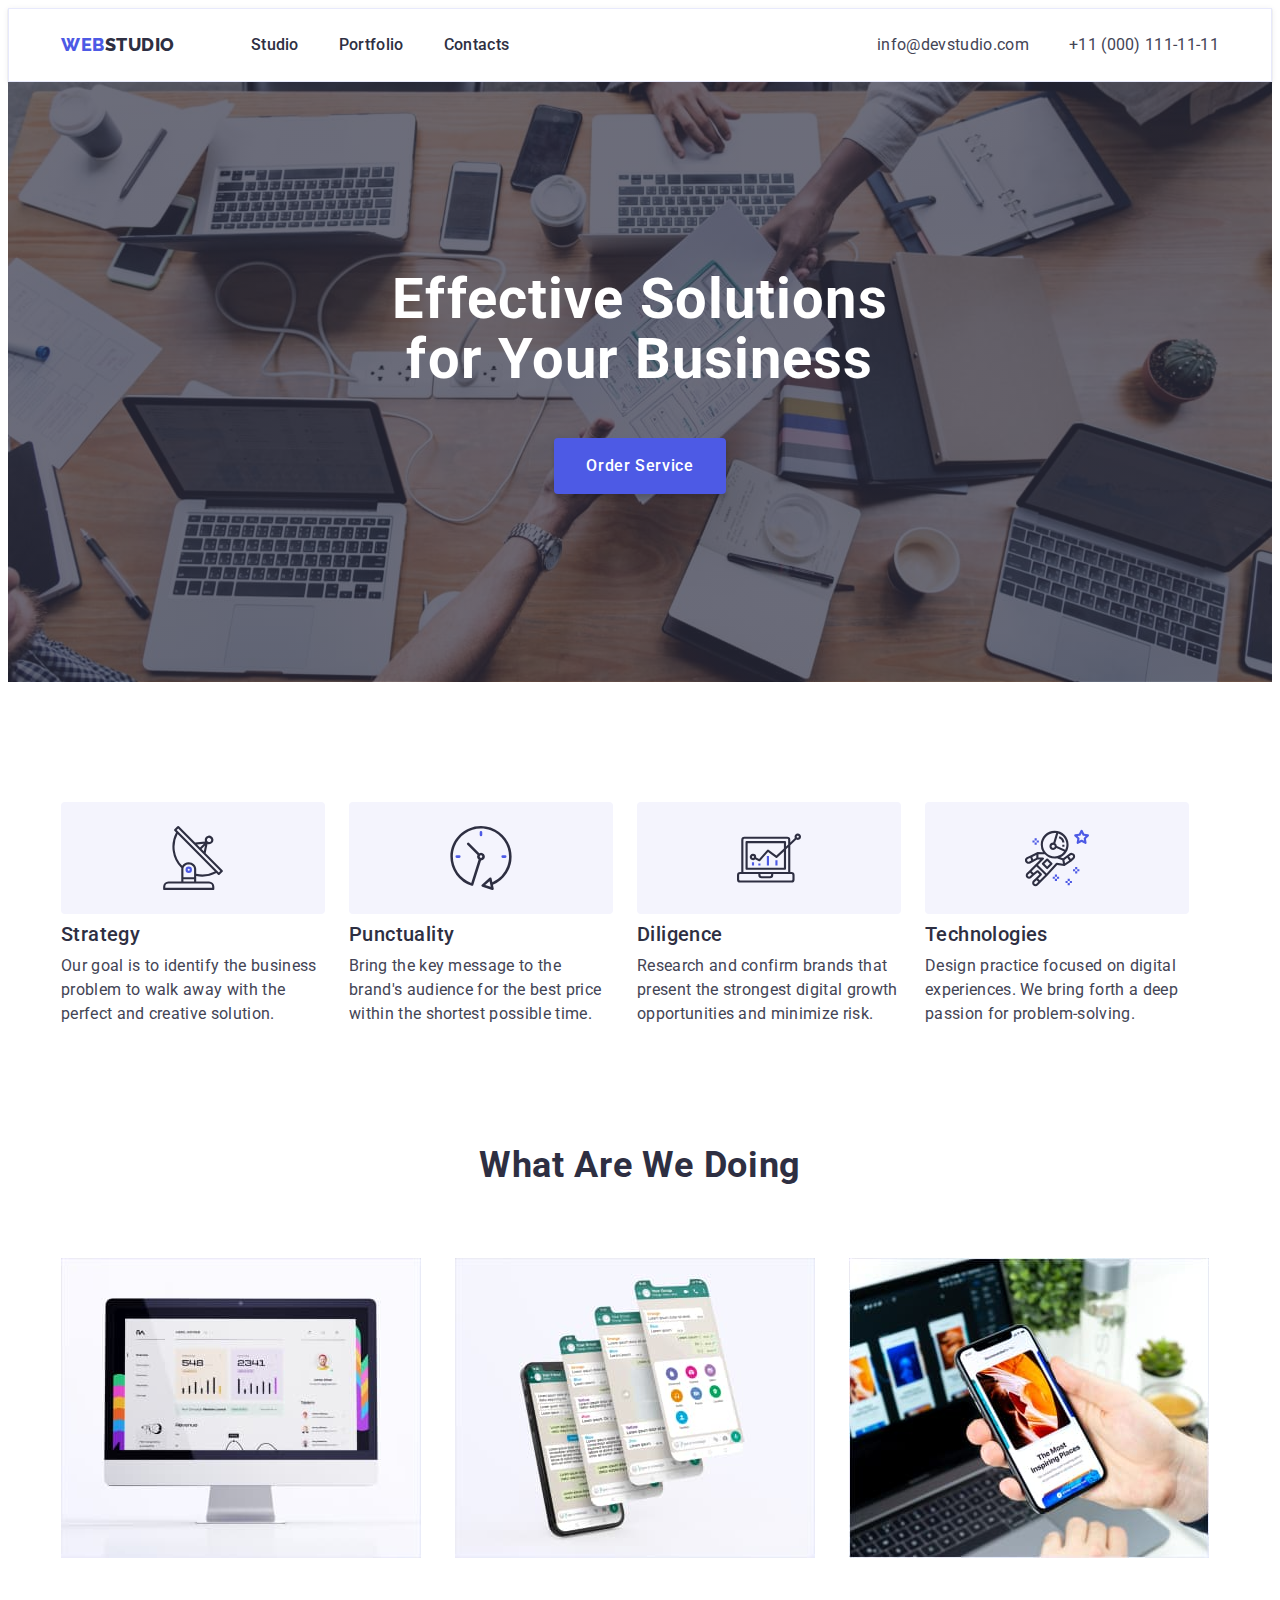
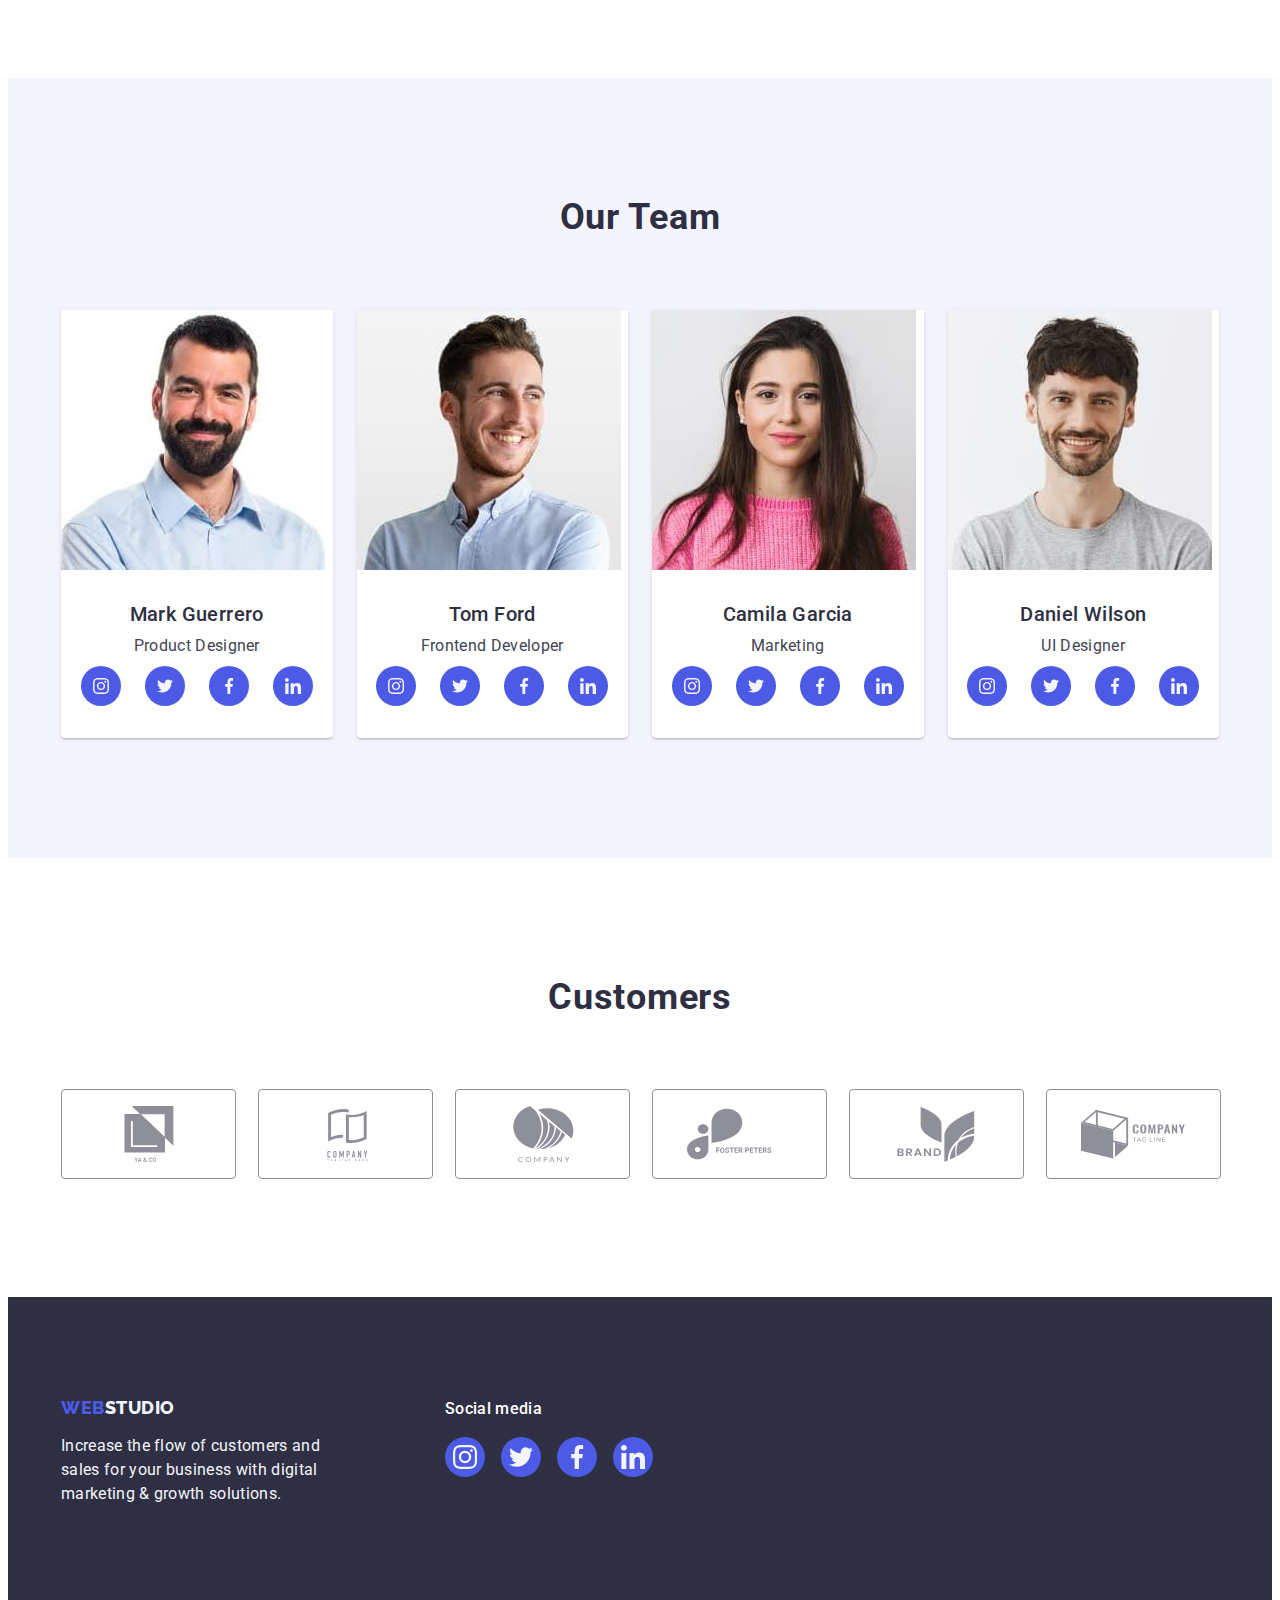
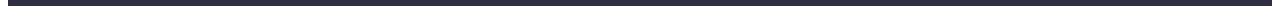
==== index.html @ 0f00bec7 "commit" ====
<!DOCTYPE html>
<html lang="en">
<head>
    <meta charset="UTF-8">
    <meta http-equiv="X-UA-Compatible" content="IE=edge">
    <meta name="viewport" content="width=device-width, initial-scale=1.0">
    <title>Document</title>
    <link rel="preconnect" href="https://fonts.googleapis.com">
    <link rel="preconnect" href="https://fonts.gstatic.com" crossorigin>
    <link href="https://fonts.googleapis.com/css2?family=Raleway:wght@800&family=Roboto+Serif:wght@600&family=Roboto:wght@400;500;700&display=swap" rel="stylesheet"/>
    <link rel="stylesheet" href="https://cdnjs.cloudflare.com/ajax/libs/modern-normalize/1.1.0/modern-normalize.min.css" integrity="sha512-wpPYUAdjBVSE4KJnH1VR1HeZfpl1ub8YT/NKx4PuQ5NmX2tKuGu6U/JRp5y+Y8XG2tV+wKQpNHVUX03MfMFn9Q==" crossorigin="anonymous" referrerpolicy="no-referrer" />
    <link rel="stylesheet" href="./css/styles.css"/>
</head>
<body>
  <!-- Шапка -->
      <header class="header">
        <div class="container container-header">
         <nav class="navigation-list">
          <a href="./index.html" class="main-logo link">Web<span class="main-logo-studio link">Studio</span></a>
            <ul class="header-list list">
          <li class="navigation"><a class="header-link link" href="./index.html">Studio</a></li>
          <li class="navigation"><a class="header-link link" href="./portfolio.html">Portfolio</a></li>
          <li class="navigation"><a class="header-link link" href="">Contacts</a></li>
         </ul>
         </nav>
         <address class="adress">
        <ul class="info list" >
        <li class="mail .contacts"><a href="mailto:info@devstudio.com" class="mail-link link">info@devstudio.com</a></li>
        <li class="tel .contacts"><a href="tel:+110001111111" class="mail-link link">+11 (000) 111-11-11 </a></li>
    </ul>
    </address>
  </div>
    </header>
  <!-- Головний контент,секція1 -->
      <main> 
        <section class="descrition">
       <div class="container .container-description">
          <h1 class="descrition-title">Effective Solutions
            <span>for Your Business</span></h1>
          <button type="button" class="description-btn">Order Service</button>
       </div>
      </section>
      
  <!--Список стратегій,секція 2 -->
        <section class="strategy-list">
          <div class="container container-strategy">
            <h2 hidden="" class="strategy-main-title">Strategy</h2>
            <ul class="strategy-list-content list">
              <li class="strategy-item">
<div class="icons-container">  
  <svg width="64" height="64" class="strategy-icon">
  <use href="./images/icons.svg#icon-antenna"></use>
</svg> </div>
                  <h3 class="strategy-title">Strategy</h3>
                  <p class="strategy-text">Our goal is to identify the business problem to walk away with the perfect and creative solution.</p>
              </li>
              <li class="strategy-item">
                <div class="icons-container">
                  <svg width="64" height="64" class="strategy-icon">
                    <use href="./images/icons.svg#icon-clock"></use>
                  </svg>
                </div>
                <h3 class="strategy-title">Punctuality</h3>
                <p class="strategy-text">Bring the key message to the brand's audience for the best price within the shortest possible time.</p>
              </li>
              <li class="strategy-item">
                <div class="icons-container">
                  <svg width="64" height="64">
                    <use href="./images/icons.svg#icon-diagram"></use>
                  </svg>
                </div>
                  <h3 class="strategy-title">Diligence</h3>
                      <p class="strategy-text ">Research and confirm brands that present the strongest digital growth opportunities and minimize risk.</p>
              </li>
              <li class="strategy-item">
                <div class="icons-container">
                  <svg width="64" height="64">
                    <use href="./images/icons.svg#icon-astronaut"></use>
                  </svg>
                </div>
                  <h3 class="strategy-title">Technologies</h3>
                      <p class="strategy-text ">Design practice focused on digital experiences. We bring forth a deep passion for problem-solving.</p>
              </li>
            </ul>
      </div >
      </section>
      <!-- Чим ми займаємось -->
      <section class="perfomance">
        <div class="container container-perfomance">
          <h2 class="perfomance-title">What Are We Doing</h2>
          <ul class="perfomance-list list">
            <li class="perfomance-item"><img src="./images/computer.jpg" alt="computer" width="360"></li>
            <li class="perfomance-item"><img src="./images/apps.jpg" alt="applications" width="360"></li>
            <li class="perfomance-item"><img src="./images/compmob.jpg" alt="computer with mobile" width="360"></li>
        </ul>
        </div >
      </section>
      <!-- Наша команда  -->
      <section class="team">
        <div class="container container-team">
          <h2 class="team-title">Our Team</h2>
          <ul class="team-members list">
            <li class="team-members-item">
              <img src="./images/marc.jpg" alt="pic of Marc Guerrero" width="264">
              <div class="team-members-description">
                <h3 class="team-members-item-title">Mark Guerrero</h3>
                <p class="strategy-text team-members-item-text">Product Designer</p>
                <ul class="team-soc-list list">
                  <li class="team-soc-item"><a href="" class="team-soc-link link">
                  <svg width="16" height="16" class="team-soc-icon">
                    <use href="./images/icons.svg#icon-ig-ik"></use>
                  </svg>
                  </a></li>
                  <li class="team-soc-item"><a href="" class="team-soc-link link">
                <svg width="16" height="16" class="team-soc-icon">
                <use href="./images/icons.svg#icon-twitter"></use>
                 </svg>
                  </a></li>
                  <li class="team-soc-item"><a href="" class="team-soc-link link">
                    <svg width="16" height="16" class="team-soc-icon">
                      <use href="./images/icons.svg#icon-facebook"></use>
                    </svg>
                  </a></li>
                  <li class="team-soc-item"><a href="" class="team-soc-link link">
                    <svg width="16" height="16" class="team-soc-icon">
                      <use href="./images/icons.svg#icon-linkedin"></use>
                    </svg>
                  </a></li>
                </ul>
              </div >
            </li>
            <li class="team-members-item">
              <img src="./images/tom.jpg" alt="pic of Tom Ford" width="264">
             <div class="team-members-description">
                <h3 class="team-members-item-title">Tom Ford</h3>
                <p class="strategy-text team-members-item-text ">Frontend Developer</p>
                <ul class="team-soc-list list">
                  <li class="team-soc-item"><a href="" class="team-soc-link link">
                    <svg width="16" height="16" class="team-soc-icon">
                      <use href="./images/icons.svg#icon-ig-ik"></use>
                    </svg>
                  </a></li>
                  <li class="team-soc-item"><a href="" class="team-soc-link link">
                    <svg width="16" height="16" class="team-soc-icon">
                      <use href="./images/icons.svg#icon-twitter"></use>
                    </svg>
                  </a></li>
                  <li class="team-soc-item"><a href="" class="team-soc-link link">
                    <svg width="16" height="16" class="team-soc-icon">
                      <use href="./images/icons.svg#icon-facebook"></use>
                    </svg>
                  </a></li>
                  <li class="team-soc-item"><a href="" class="team-soc-link link">
                    <svg width="16" height="16" class="team-soc-icon">
                      <use href="./images/icons.svg#icon-linkedin"></use>
                    </svg>
                  </a></li>
                </ul>
             </div >
            </li>
            <li class="team-members-item" >
              <img src="./images/camila.jpg" alt="pic of Camila Garcia" width="264">
              <div class="team-members-description">
                <h3 class="team-members-item-title">Camila Garcia</h3>
                <p class="strategy-text team-members-item-text ">Marketing</p>
                <ul class="team-soc-list list">
                  <li class="team-soc-item"><a href="" class="team-soc-link link">
                  <svg width="16" height="16" class="team-soc-icon">
                    <use href="./images/icons.svg#icon-ig-ik"></use>
                  </svg>
                  </a></li>
                  <li class="team-soc-item"><a href="" class="team-soc-link link">
                    <svg width="16" height="16" class="team-soc-icon">
                      <use href="./images/icons.svg#icon-twitter"></use>
                    </svg>
                  </a></li>
                  <li class="team-soc-item"><a href="" class="team-soc-link link">
                    <svg width="16" height="16" class="team-soc-icon">
                      <use href="./images/icons.svg#icon-facebook"></use>
                    </svg>
                  </a></li>
                  <li class="team-soc-item"><a href="" class="team-soc-link link">
                    <svg width="16" height="16" class="team-soc-icon">
                      <use href="./images/icons.svg#icon-linkedin"></use>
                    </svg>
                  </a></li>
                </ul>
              </div >
            </li>
            <li class="team-members-item">
              <img src="./images/daniel.jpg" alt="pic of Daiel Wilson" width="264">
              <div class="team-members-description">
                <h3 class="team-members-item-title">Daniel Wilson</h3>
                <p class="strategy-text team-members-item-text">UI Designer</p>
                <ul class="team-soc-list list">
                  <li class="team-soc-item"><a href="" class="team-soc-link link">
                    <svg width="16" height="16" class="team-soc-icon">
                      <use href="./images/icons.svg#icon-ig-ik"></use>
                    </svg>
                  </a></li>
                  <li class="team-soc-item"><a href="" class="team-soc-link link">
                    <svg width="16" height="16" class="team-soc-icon">
                      <use href="./images/icons.svg#icon-twitter"></use>
                    </svg>
                  </a></li>
                  <li class="team-soc-item"><a href="" class="team-soc-link link">
                    <svg width="16" height="16" class="team-soc-icon">
                      <use href="./images/icons.svg#icon-facebook"></use>
                    </svg>
                  </a></li>
                  <li class="team-soc-item"><a href="" class="team-soc-link link">
                    <svg width="16" height="16" class="team-soc-icon">
                      <use href="./images/icons.svg#icon-linkedin"></use>
                    </svg>
                  </a></li>
                </ul>
              </div >
            </li>
          </ul>
        </div >
      </section>
      <!-- ---------------- SECTION CUSTOMERS----------------------->
      <section class="customers">
        <div class="container customers-container">
          <h2 class="customers-title">Customers</h2>
          <ul class="customers-list list">
            <li class="customers-item"><a href="" class="customers-link link">
              <svg width="104" height="56" class="icon-customers">
                <use href="./images/icons.svg#icon-group"></use>
              </svg>
            </a></li>
            <li class="customers-item"><a href="" class="customers-link link">
              <svg width="104" height="56" class="icon-customers">
                <use href="./images/icons.svg#icon-Logo"></use>
              </svg>
            </a></li>
            <li class="customers-item"><a href="" class="customers-link link">
              <svg width="104" height="56" class="icon-customers">
                <use href="./images/icons.svg#icon-group-next"></use>
              </svg>
            </a></li>
            <li class="customers-item"><a href="" class="customers-link link">
              <svg width="104" height="56" class="icon-customers">
                <use href="./images/icons.svg#icon-foster-peters"></use>
              </svg>
            </a></li>
            <li class="customers-item"><a href="" class="customers-link link">
              <svg width="104" height="56" class="icon-customers">
                <use href="./images/icons.svg#icon-brand"></use>
              </svg>
            </a></li>
            <li class="customers-item"><a href="" class="customers-link link">
              <svg width="104" height="56" class="icon-customers">
                <use href="./images/icons.svg#icon-company"></use>
              </svg>
            </a></li>
          </ul>
        </div>
      </section>
  </main>
  <!-- Footer -->
  <footer class="footer"> 
    <div class="container container-footer">
      <div class="footer-logo">
      <a href="./index.html" class="main-logo link" >Web<span class="main-logo-studio-footer link">Studio</span></a>
        <p class="footer-text .text">Increase the flow of customers and sales for your business with digital marketing & growth solutions.</p>
    </div>
    <div class="footer-socialmedia">
<p class="socialmedia-title">Social media</p>
<ul class="socialmedia-list list">
  <li class="team-soc-item "><a href="" class="team-soc-link different link">
    <svg width="24" height="24" class="icon-footer">
      <use href="./images/icons.svg#icon-ig-ik"></use>
    </svg>
  </a></li>
  <li class="team-soc-item"><a href="" class="team-soc-link different link">
    <svg width="24" height="24" class="icon-footer">
      <use href="./images/icons.svg#icon-twitter"></use>
    </svg>
  </a></li>
  <li class="team-soc-item"><a href="" class="team-soc-link different link">
<svg width="24" height="24" class="icon-footer">
  <use href="./images/icons.svg#icon-facebook"></use>
</svg>
  </a></li>
  <li class="team-soc-item"><a href="" class="team-soc-link different link">
    <svg width="24" height="24" class="icon-footer">
      <use href="./images/icons.svg#icon-linkedin"></use>
    </svg>
  </a></li>
</ul>
    </div>
      </div >
  </footer>
</body>
</html>
---- css/styles.css ----
:root {
    --main-title-color: #ffffff; 
    --second-title-color: #2E2F42;
    --third-title-color: #434455 ;
    --forth-title-color: #f4f4fd;
    --fifth-color: #8e8f99;


}

/* .post:nth-child(1) {
    box-shadow: 0 10px 10px -5px rgba(0, 0, 0, 0.3);
  } */
  
p, h1, h2, h3, h4, h5, h6 {
    margin: 0;
}

ul {
padding-left: 0;
margin: 0;
}

img {
    display: block;
}


body {
font-family:'Roboto', sans-serif;
background-color: #ffffff;
color: #434455;
}

.list {
list-style: none;
}

.link {
text-decoration: none;
}

.contacts {
font-style: normal;
font-weight: 400;
font-size: 16px;
line-height: 1.5;
text-align: center;
letter-spacing: 0.02em;
color: #434455;
}

.text {
font-style: normal;
font-weight: 400;
font-size: 16px;
line-height: 1.2;
text-align: center;
letter-spacing: 0.02em;
}

/* ----------------header -------------------------*/
.container {
    width: 1158px;
    padding-left: 15px;
    padding-right: 15px;
    margin: 0 auto;
    /* outline: 1px solid #404bbf; */
}
.container-header {
    display: flex;
   align-items: center;
   justify-content: space-between;
   
}
.header {
color:#FFFFFF ;
padding-top: 24px;
padding-bottom: 24px;
border: 1px solid #E7E9FC;
box-shadow: 0px 2px 1px rgba(46, 47, 66, 0.08), 0px 1px 1px rgba(46, 47, 66, 0.16), 0px 1px 6px rgba(46, 47, 66, 0.08);

}

.navigation-list{
    display: flex;
    align-items: center;
    margin-right: auto;
    
}



.main-logo {
font-family: 'Raleway', sans-serif;
font-weight: 800;
font-size: 18px;
line-height: 1.17;
letter-spacing: 0.03em;
text-transform: uppercase;
color: #4D5AE5;
padding: 0px; 


}

.main-logo-studio {
font-family: 'Raleway', sans-serif;
font-style: normal;
font-weight: 800;
font-size: 18px;
line-height: 1.17;
letter-spacing: 0.03em;
text-transform: uppercase;
color: var(--second-title-color);

}

.navigation {
font-weight: 500;
font-size: 16px;
line-height: 1.5;
letter-spacing: 0.02em;
color: var(--second-title-color);
}

.navigation:is(:hover, :focus) {
    color: #404bbf ; 
}

.header-list{
    display: flex;
    align-items: center;
    gap: 40px;
    margin-left: 76px;


}


.header-link {
font-weight: 500;
font-size: 16px;
line-height: 1.5;
letter-spacing: 0.02em;
color: var(--second-title-color);
}

.header-link:is(:hover,:focus) {
color: #404bbf;
}

.adress {
font-style:normal;
align-content: center;
}
.info{
    display: flex;
    justify-content: flex-end;
    align-content: center;
    gap: 40px;
}
.mail {


}

.mail-link {
    line-height: 1.5;
    letter-spacing: 0.02em;
    color: var(--third-title-color);
    margin-right: auto;
    align-items: center;
}

.mail-link:is(:hover, :focus) {
    color: #404bbf;
}



.tel-link {
    line-height: 1.5;
    letter-spacing: 0.02em;
    color: var(--third-title-color);
}

.tel-link:is(:hover, :focus) {
    color: #404bbf;
}

.tel{

}
/* !<!-- Головний контент,секція1 --> */

.descrition {

margin-left: auto;
margin-right: auto;
padding-top: 188px;
padding-bottom: 188px;
max-width: 1440px;
text-align: center;
background-color: var(--second-title-color);
background-image: linear-gradient(rgba(46, 47, 66, 0.7), rgba(46, 47, 66, 0.7))
,url(../images/bg.jpg);
background-repeat: no-repeat;
background-position: center ;
background-size: cover;

}

.descrition-title {
    font-size: 56px;
    line-height: 1.07;
    text-align: center;
    letter-spacing: 0.02em;
    color: var(--main-title-color);
    width: 496px;
    margin-right: auto;
    margin-left: auto;
    margin-bottom: 48px;

}
.description-btn {
    background-color: #4D5AE5;
    font-family: inherit;
    font-style: normal;
    font-weight: 500;
    font-size: 16px;
    line-height: 1.5;
    display: block;
    margin: 0 auto;
    letter-spacing: 0.04em;
    color: #FFFFFF;
    padding: 16px 32px;
    box-shadow: 0px 4px 4px rgba(0, 0, 0, 0.15);
    border-radius: 4px;
    border: none;
    cursor: pointer;
}

.description-btn:is(:hover, :focus) {
    background-color: #404BBF;
}

/*---------Strategy, section2----------*/

.strategy-list {
padding-top: 120px ;
padding-bottom: 120px;

}

.icons-container{
    width: 264px;
    height: 112px;
    background: var(--forth-title-color);
    border-radius: 4px;
    display: flex;
    justify-content: center;
    align-items: center;
    margin-bottom: 8px;
}

.strategy-list-content {
    display: flex;
    gap:24px;
}
.strategy-item {
width: 264px;
}
.strategy-title {
font-weight: 500;
font-size: 20px;
line-height: 1.2;
letter-spacing: 0.02em;
color: var(--second-title-color);
margin-bottom: 8px;
}
.strategy-text {
font-weight: 400;
font-size: 16px;
line-height: 1.5;
letter-spacing: 0.02em;
color: #434455;
}


    

/* --------------------What are we doing, perfomnce section 3------------------- */
.perfomance {
    padding-bottom: 120px;
    padding-top: 0;

}
.perfomance-title {
    font-size: 36px;
    line-height: 1.11;
    text-align: center;
    text-transform: capitalize; 
    letter-spacing: 0.02em;
    color: var(--second-title-color);
    padding-top: 0;
}

.perfomance-list {
    display: flex;
    gap: 24px;
    margin-top: 72px;
}
.perfomance-item {
    width: calc((100% - 48px) / 3);
}

/* --------------------------------Our team, section 4 ------------------------- */

.team {
    background-color: #F4F4FD; 
    padding-top: 120px ;
    padding-bottom: 120px;

}
.team-title {
    font-size: 36px;
    line-height: 1.11;
    text-align: center;
    letter-spacing: 0.02em;
    text-transform: capitalize;
    color: var(--second-title-color);
    margin-bottom: 72px;
}
.team-members {
    display: flex;
    gap: 24px;
}

.team-members-description{
    padding-top: 32px;
    padding-bottom: 32px;

}
.team-members-item {
    background-color: #FFFFFF;
    width: calc((100% - 48px) / 4);
    border-radius: 0px 0px 4px 4px;
    box-shadow: 0px 1px 6px rgba(46, 47, 66, 0.08), 0px 1px 1px rgba(46, 47, 66, 0.16), 0px 2px 1px rgba(46, 47, 66, 0.08);
}
.team-members-item-title {
font-weight: 500;
font-size: 20px;
line-height: 1.2;
text-align: center;
letter-spacing: 0.02em;
color: var(--second-title-color);
margin-bottom: 8px; ;
}
.team-members-item-text {
    line-height: 1.5 ;
    letter-spacing: 0.02em;
    text-align: center;
    margin-bottom: 8px;
}

.team-soc-list {
    display: flex;
    justify-content: center;
    gap: 24px;
}

.team-soc-item {
    width: 40px ;
    height: 40px;
}
.team-soc-link {
    width: 100%;
    height: 100%;
    border-radius: 50%;
    background-color: #4D5AE5;
    display: flex;
    align-items: center;
    justify-content: center;
}

.team-soc-link:is(:hover, :focus){
   background-color: #404BBF;
}

.team-soc-icon {
    fill: var(--forth-title-color);
}

/*      Section customesr      */
.customers{  
background-color: var(--main-title-color);
padding-top: 120px ;
padding-bottom: 120px;
}  

.customers-container{
    /* max-width: 1440px; */

    
}
.customers-title {
    font-size: 36px;
    line-height: 1.1;
    text-align: center;
    letter-spacing: 0.02em;
    text-transform: capitalize;
    color: var(--second-title-color);
    margin-bottom: 72px;

}
.customers-list {
    display: flex;
    justify-content: center;
    gap: 24px;

}
.customers-item {
width:calc((100% - 120px) / 6);
height: 88px;
/* border: 1px solid #8E8F99; */
border-radius: 4px;

}

.customers-link {
    width: 100%;
    height:100%;
    border-radius: 4px;
    border: 1px solid #8e8f99;
    display: flex;
    gap: 24px;
    justify-content: center;
    align-items: center;
    color: var(--fifth-color);

}

.customers-link:is(:hover, :focus) {
    border-color: #404bbf;
    color: #404bbf;
}
.icon-customers{
    fill:currentColor;
  
}

/*  -----------Footer ----------- */

.container-footer{
    display: flex;
    align-items: baseline;

}

.footer {
    background-color: var(--second-title-color);
    padding-top: 100px;
    padding-bottom: 100px;
    
}

.footer-logo {
    margin-right: 120px;
}

.footer-text {
    font-style: normal;
    font-weight: 400;
    font-size: 16px;
    line-height: 1.5;
    letter-spacing: 0.02em;
    display: flex;
    justify-content: center;
    flex-wrap: wrap;
    color: var(--forth-title-color);
    flex-wrap: wrap;
    max-width: 264px;
    margin-top: 16px;
    
}
.main-logo-studio-footer {
     color: var(--forth-title-color);
    
}

.icon-footer {
    fill:var(--forth-title-color);
}


.footer-socialmedia {
    
}

.socialmedia-title {
    font-weight: 500;
    font-size: 16px;
    line-height: 1.5;
    letter-spacing: 0.02em;
    color: var(--main-title-color);
    margin-bottom: 16px;


}
.socialmedia-list {
    display: flex;
    gap: 16px; ;
}

.different:is(:hover, :focus){
    background-color: #31d0aa; 
}




 /* ----------------PAGE POTFOLIO --------------------  */

 /*  ----------- Header, same as in index------------------ */

/* ------------------------Section1, our advantages --------------- */

.advantages {
    padding-top: 96px;
    padding-bottom: 120px;
}
.advantages-title {

}
.advantages-list {
    display: flex;
    justify-content: center;
    gap: 24px;
    align-items: center;
    color: #4D5AE5;
    margin-bottom: 72px;
    

}
.btn {
    background-color:var(--forth-title-color) ;
    font-family: inherit;
    font-style: normal;
    font-weight: 500;
    font-size: 16px;
    line-height: 1.5;
    text-align: center;
    letter-spacing: 0.04em;
    color: #4D5AE5;
    border: 1px solid #E7E9FC;
    border-radius: 4px;
    background: #F4F4FD; 
    padding: 12px 24px ;
    cursor: pointer;

}

.btn:is(:hover, :focus) {
    color: #fffffF;
    background-color:  #404BBF;
    border-color: transparent;
    box-shadow: 0px 3px 1px rgba(0, 0, 0, 0.1), 0px 2px 1px rgba(0, 0, 0, 0.08), 0px 2px 2px rgba(0, 0, 0, 0.12);
    

}

/* ------------------Full list of advantages--------------- */

.container-possibilities{

}

.possibilities-title {
}
.possibilities-list {
    display: flex;
    flex-wrap: wrap;
    column-gap: 24px;
    row-gap: 48px;
    
}
.possibilities-item {
max-width: calc((100% - 48px) / 3);
}


.possibilities-item-link{
display: block;
}

.possibilities-item-link:is(:hover, :focus) {
    box-shadow: 0px 1px 6px rgba(46, 47, 66, 0.08), 0px 1px 1px rgba(46, 47, 66, 0.16), 0px 2px 1px rgba(46, 47, 66, 0.08);
}

.possibilities-item-name {
font-weight: 500;
font-size: 20px;
line-height: 1.2;
letter-spacing: 0.02em;
color: var(--second-title-color);
margin-bottom: 8px;
}
.possibilities-item-text {
    font-size: 16px;
    line-height: 1.5;
    letter-spacing: 0.02em ;
    color: var(--third-title-color);
    
}
.possibilities-text-container{
    padding: 32px 16px;
    border: 1px solid #E7E9FC;
    border-top: none;
}
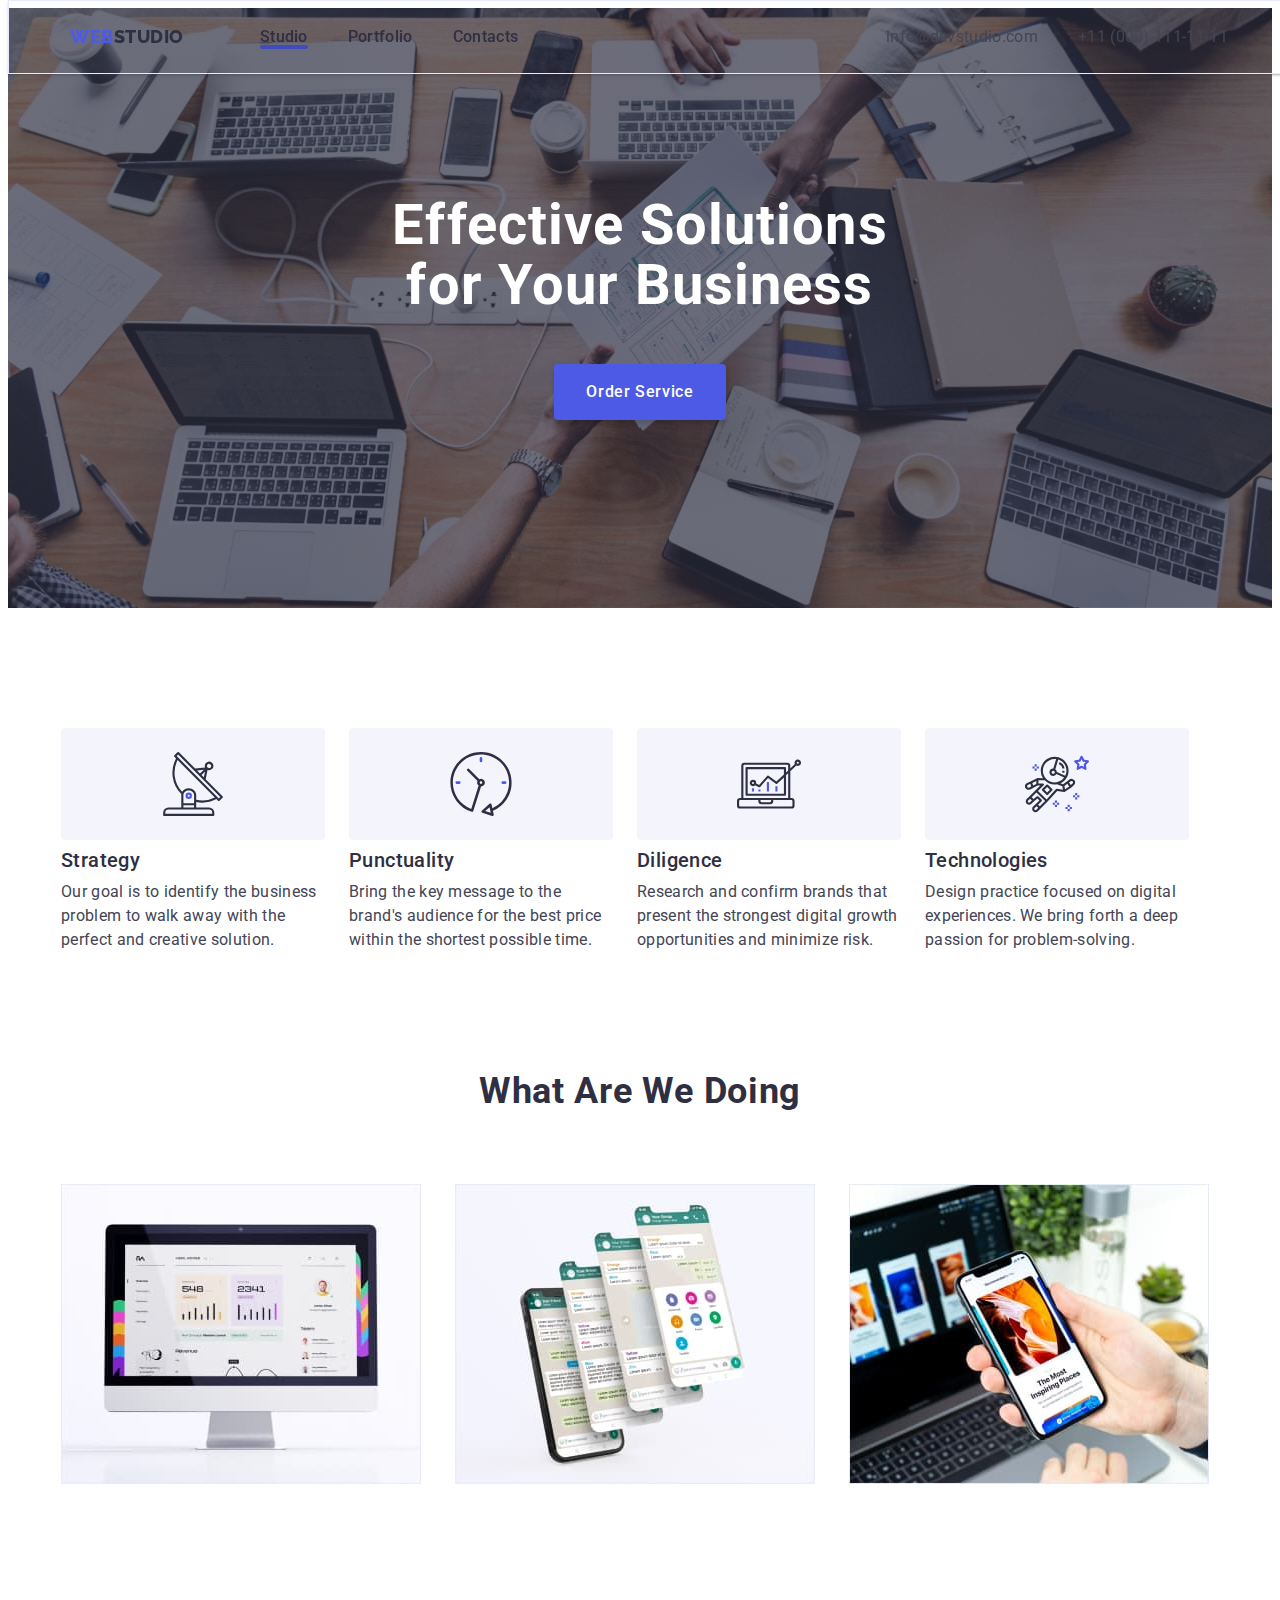
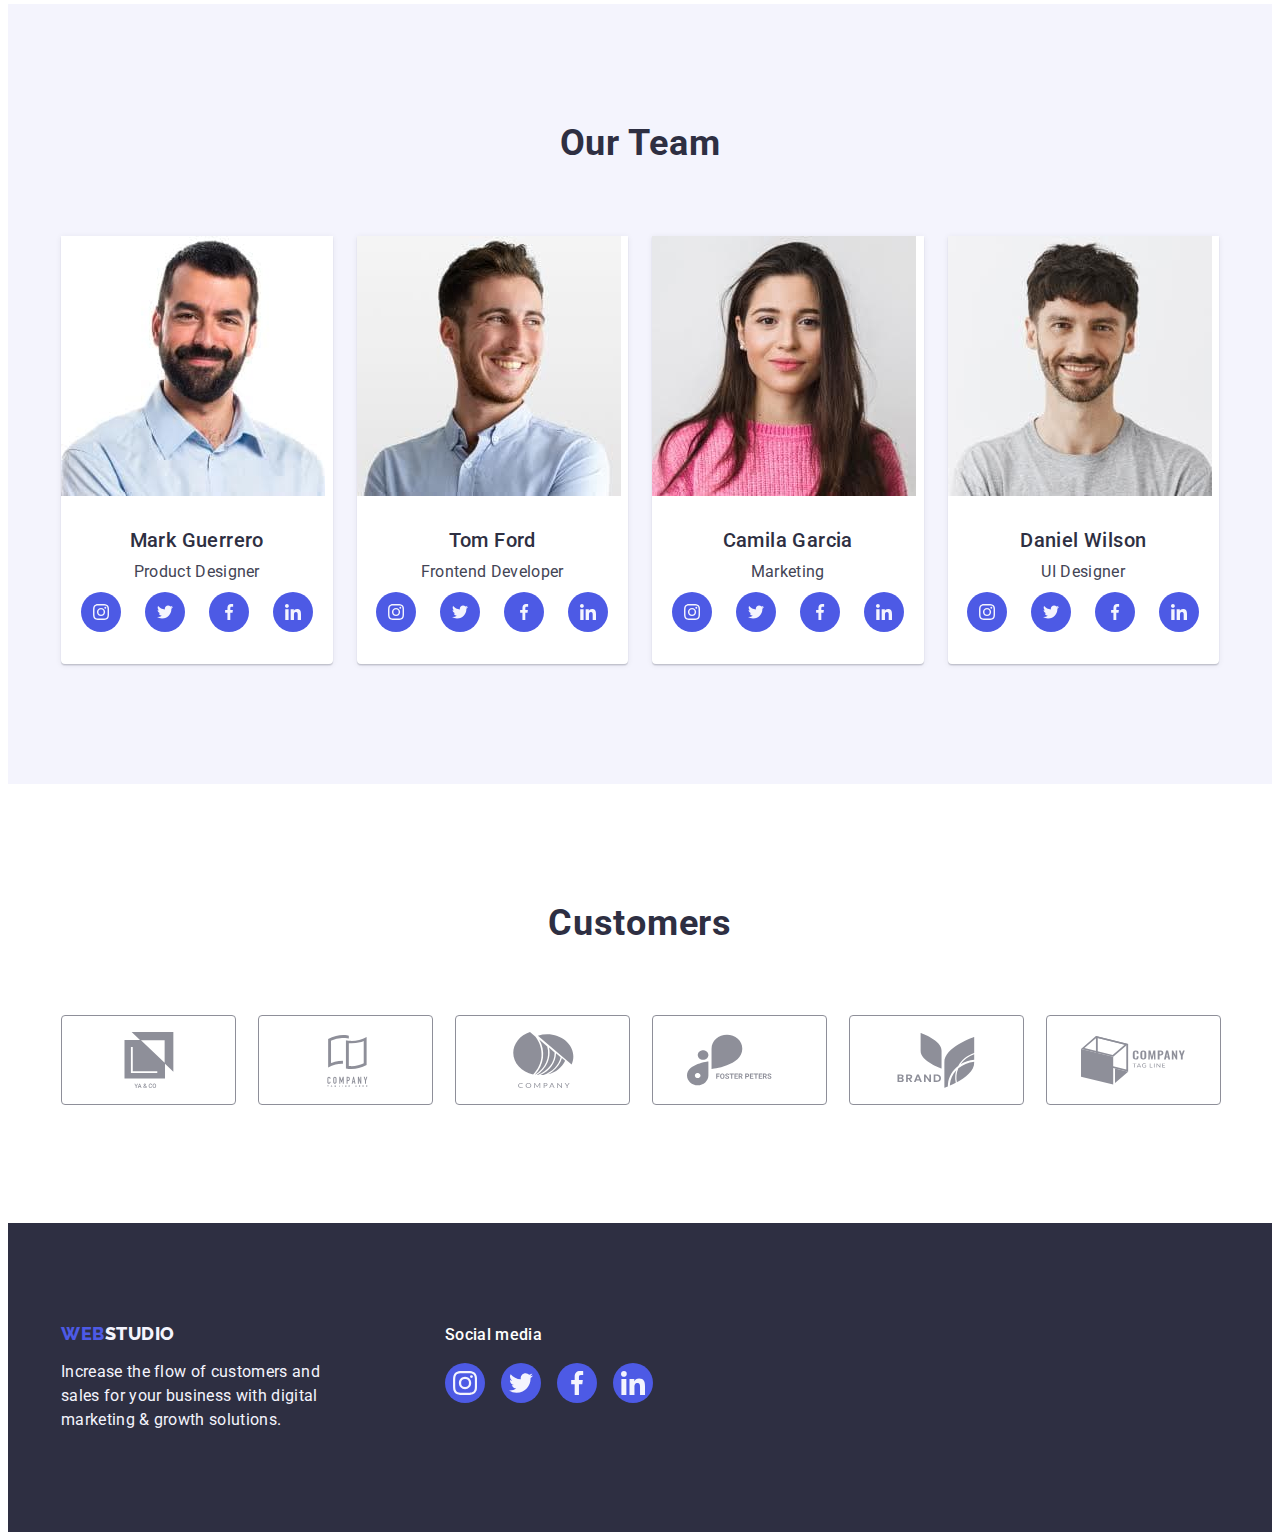
==== commit 417d3d17: "commit" ====
--- a/index.html
+++ b/index.html
@@ -18,7 +18,7 @@
          <nav class="navigation-list">
           <a href="./index.html" class="main-logo link">Web<span class="main-logo-studio link">Studio</span></a>
             <ul class="header-list list">
-          <li class="navigation"><a class="header-link link" href="./index.html">Studio</a></li>
+          <li class="navigation"><a class="header-link link active" href="./index.html">Studio</a></li>
           <li class="navigation"><a class="header-link link" href="./portfolio.html">Portfolio</a></li>
           <li class="navigation"><a class="header-link link" href="">Contacts</a></li>
          </ul>
@@ -292,6 +292,17 @@
     </div>
       </div >
   </footer>
+  <!---------------------------Modal window--------------------->
+<div class="backdrop">
+  <div class="modal">
+    <button class="modal-btn">
+      <svg class="modal-icon" width="8" height="8">
+        <use href="./images/icons.svg#icon-close-iconn"></use>
+      </svg>
+    </button>
+  </div>
+</div>
+
 </body>
 </html>
 
--- a/css/styles.css
+++ b/css/styles.css
@@ -9,8 +9,7 @@
 }
 
 /* .post:nth-child(1) {
-    box-shadow: 0 10px 10px -5px rgba(0, 0, 0, 0.3);
-  } */
+    /* box-shadow: 0 10px 10px -5px rgba(0, 0, 0, 0.3); */
   
 p, h1, h2, h3, h4, h5, h6 {
     margin: 0;
@@ -71,6 +70,7 @@
     display: flex;
    align-items: center;
    justify-content: space-between;
+
    
 }
 .header {
@@ -79,7 +79,9 @@
 padding-bottom: 24px;
 border: 1px solid #E7E9FC;
 box-shadow: 0px 2px 1px rgba(46, 47, 66, 0.08), 0px 1px 1px rgba(46, 47, 66, 0.16), 0px 1px 6px rgba(46, 47, 66, 0.08);
-
+position: fixed;
+top:0;
+width: 100%;
 }
 
 .navigation-list{
@@ -122,6 +124,8 @@
 line-height: 1.5;
 letter-spacing: 0.02em;
 color: var(--second-title-color);
+position:relative;
+
 }
 
 .navigation:is(:hover, :focus) {
@@ -133,7 +137,7 @@
     align-items: center;
     gap: 40px;
     margin-left: 76px;
-
+   
 
 }
 
@@ -148,6 +152,21 @@
 
 .header-link:is(:hover,:focus) {
 color: #404bbf;
+}
+
+.header-link::after {
+    content: '';
+    position:absolute;
+    top: 20px;
+    left:0;
+    height: 4px; ;
+    width: 100%;
+    border-radius: 2px;
+    display: block;
+}
+
+.header-link.active::after{
+    background-color: #404BBF;
 }
 
 .adress {
@@ -517,6 +536,44 @@
     background-color: #31d0aa; 
 }
 
+/* ---------------------Modal window--------- */
+.backdrop {
+    display: none;
+    width: 100%;
+    height: 100%;
+    position: fixed;
+    top: 0;
+    left: 0;
+    background-color: rgb(67, 68, 85, 0.2);
+    backdrop-filter: blur(2px);
+
+}
+.modal {
+    position:absolute;
+    top: calc(50% - 250px);
+    left: calc(50% - 225px );
+    display: flex;
+    justify-content: center;
+    align-items: center;
+    width: 408px;
+    height: 576px;
+    background-color: var(--main-title-color);
+    border-radius: 4px;
+
+}
+.modal-btn {
+    position: absolute;
+    top: 24px;
+    right: 24px;
+    width: 24px;
+    height: 24px;
+    border-radius: 50%;
+    border: none;
+    background-color: #E7E9FC;;
+    
+}
+.modal-icon {
+}
 
 
 
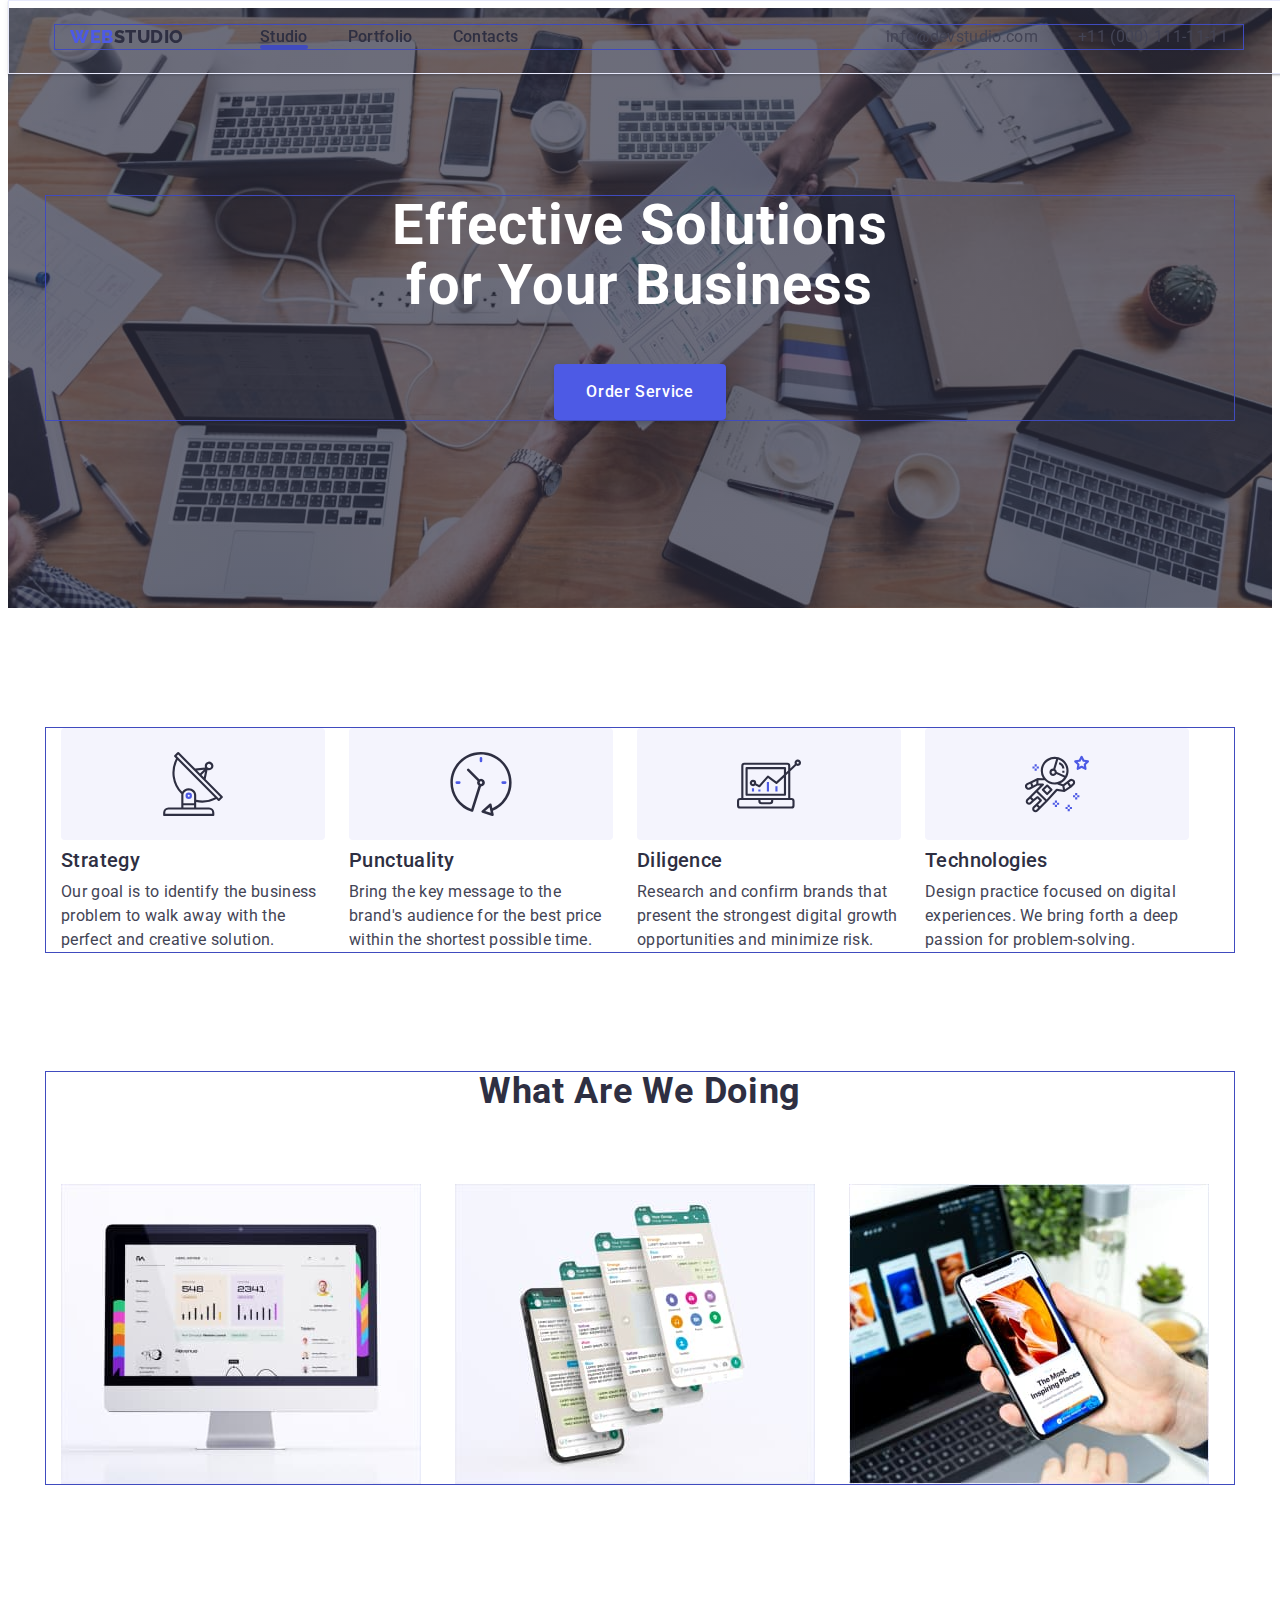
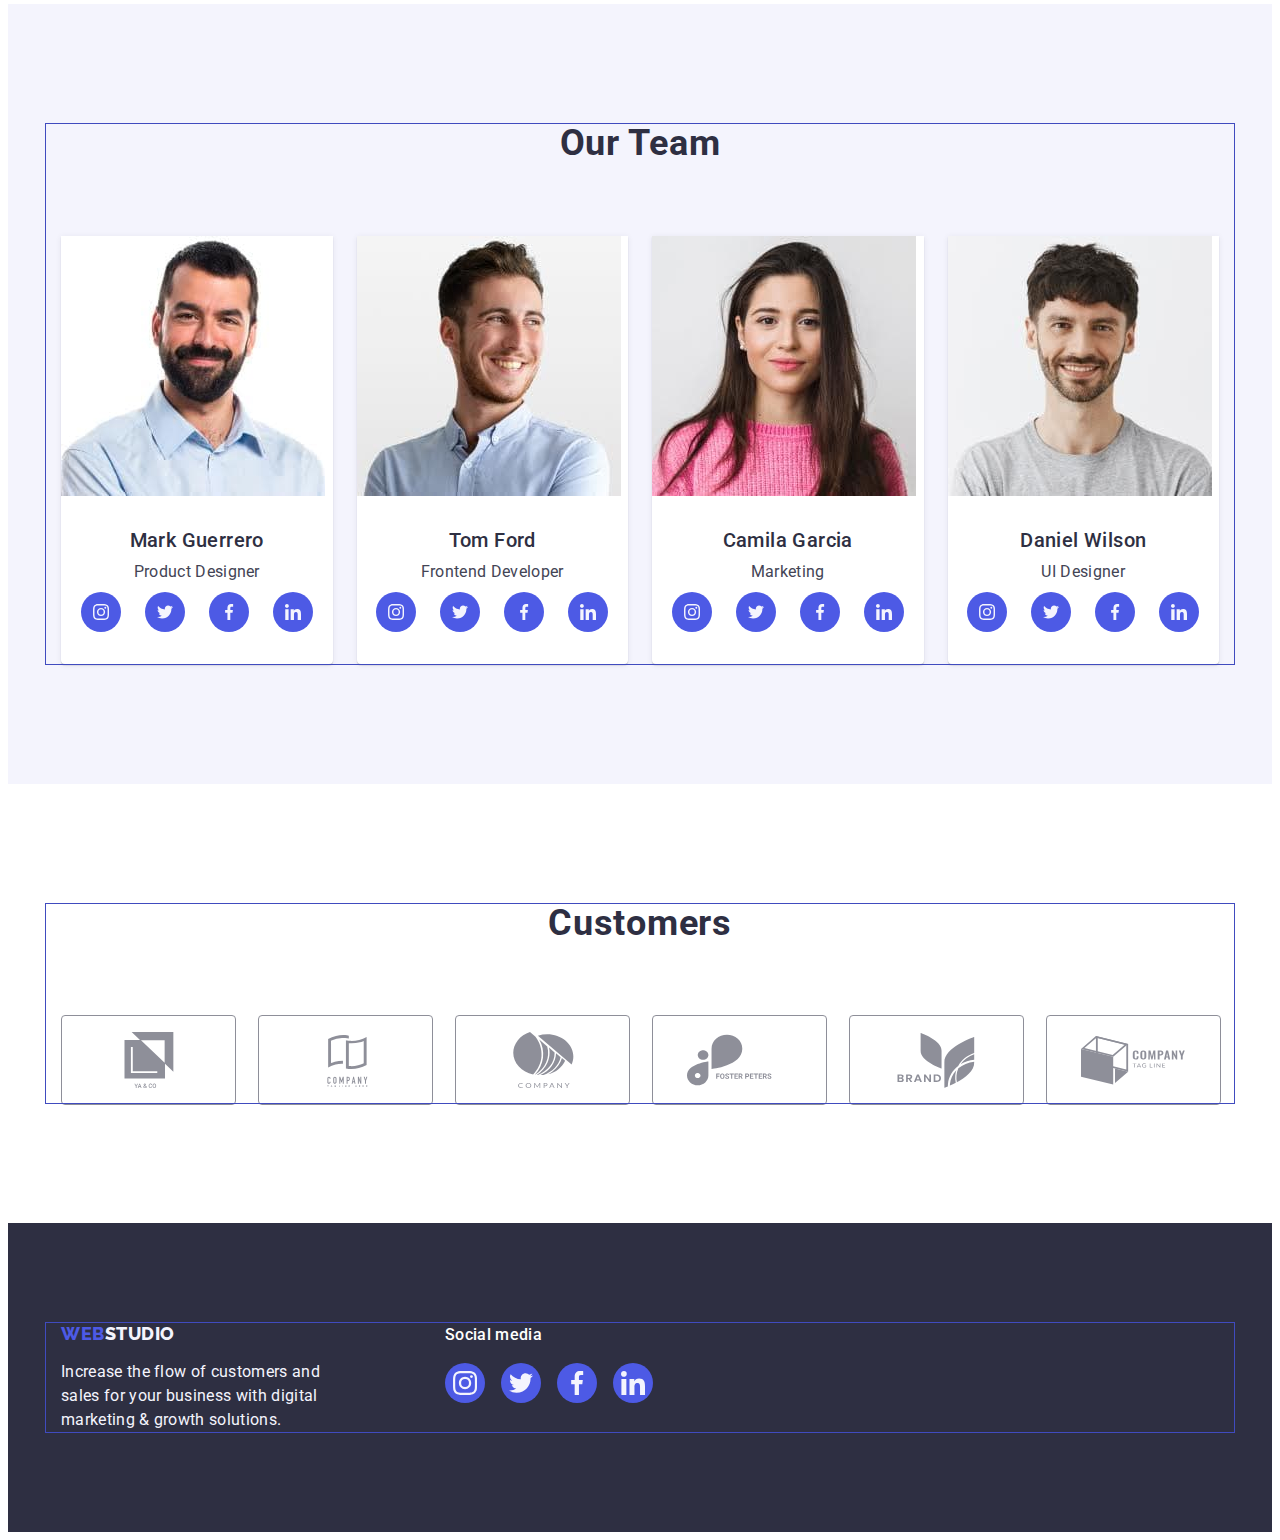
==== commit 13524ae0: "commit" ====
--- a/index.html
+++ b/index.html
@@ -297,7 +297,7 @@
   <div class="modal">
     <button class="modal-btn">
       <svg class="modal-icon" width="8" height="8">
-        <use href="./images/icons.svg#icon-close-iconn"></use>
+        <use href="./images/icons.svg#icon-close-iconn" ></use>
       </svg>
     </button>
   </div>
--- a/css/styles.css
+++ b/css/styles.css
@@ -64,7 +64,7 @@
     padding-left: 15px;
     padding-right: 15px;
     margin: 0 auto;
-    /* outline: 1px solid #404bbf; */
+    outline: 1px solid #404bbf;
 }
 .container-header {
     display: flex;
@@ -126,6 +126,10 @@
 color: var(--second-title-color);
 position:relative;
 
+transition-property: background-color;
+transition-duration: 250ms;
+transition-timing-function: cubic-bezier(0.4, 0, 0.2, 1);
+
 }
 
 .navigation:is(:hover, :focus) {
@@ -148,6 +152,10 @@
 line-height: 1.5;
 letter-spacing: 0.02em;
 color: var(--second-title-color);
+
+transition-property: color;
+transition-duration: 250ms;
+transition-timing-function: cubic-bezier(0.4, 0, 0.2, 1);
 }
 
 .header-link:is(:hover,:focus) {
@@ -190,6 +198,10 @@
     color: var(--third-title-color);
     margin-right: auto;
     align-items: center;
+
+    transition-property: color;
+    transition-duration: 250ms;
+    transition-timing-function: cubic-bezier(0.4, 0, 0.2, 1);
 }
 
 .mail-link:is(:hover, :focus) {
@@ -202,6 +214,10 @@
     line-height: 1.5;
     letter-spacing: 0.02em;
     color: var(--third-title-color);
+
+    transition-property: color;
+    transition-duration: 250ms;
+    transition-timing-function: cubic-bezier(0.4, 0, 0.2, 1);
 }
 
 .tel-link:is(:hover, :focus) {
@@ -258,6 +274,12 @@
     border-radius: 4px;
     border: none;
     cursor: pointer;
+
+    transition-property: background-color;
+    transition-duration: 250ms;
+    transition-timing-function: cubic-bezier(0.4, 0, 0.2, 1);
+    
+
 }
 
 .description-btn:is(:hover, :focus) {
@@ -539,25 +561,29 @@
 /* ---------------------Modal window--------- */
 .backdrop {
     display: none;
-    width: 100%;
-    height: 100%;
+    width: 100vw;
+    height: 100vh;
     position: fixed;
     top: 0;
     left: 0;
-    background-color: rgb(67, 68, 85, 0.2);
+    background-color:rgba(46, 47, 66, 0.4);
     backdrop-filter: blur(2px);
 
 }
 .modal {
     position:absolute;
-    top: calc(50% - 250px);
-    left: calc(50% - 225px );
+    top: 50%;
+    left: 50%;
+    transform: translate(-50%, -50%) scale(1);
     display: flex;
     justify-content: center;
     align-items: center;
-    width: 408px;
-    height: 576px;
+    min-width: 408px;
+    min-height: 576px;
     background-color: var(--main-title-color);
+    box-shadow: 0px 1px 1px rgba(0, 0, 0, 0.14),
+    0px 1px 3px rgba(0, 0, 0, 0.12),
+    0px 2px 1px rgba(0, 0, 0, 0.2);
     border-radius: 4px;
 
 }
@@ -573,6 +599,10 @@
     
 }
 .modal-icon {
+    position:absolute;
+    top: 50%;
+    left: 50%;
+    transform: translate(-50%, -50%);
 }
 
 
@@ -616,6 +646,10 @@
     padding: 12px 24px ;
     cursor: pointer;
 
+    transition-property: color, background-color, border-color, box-shadow;
+    transition-duration: 250ms;
+    transition-timing-function: cubic-bezier(0.4, 0, 0.2, 1);
+
 }
 
 .btn:is(:hover, :focus) {
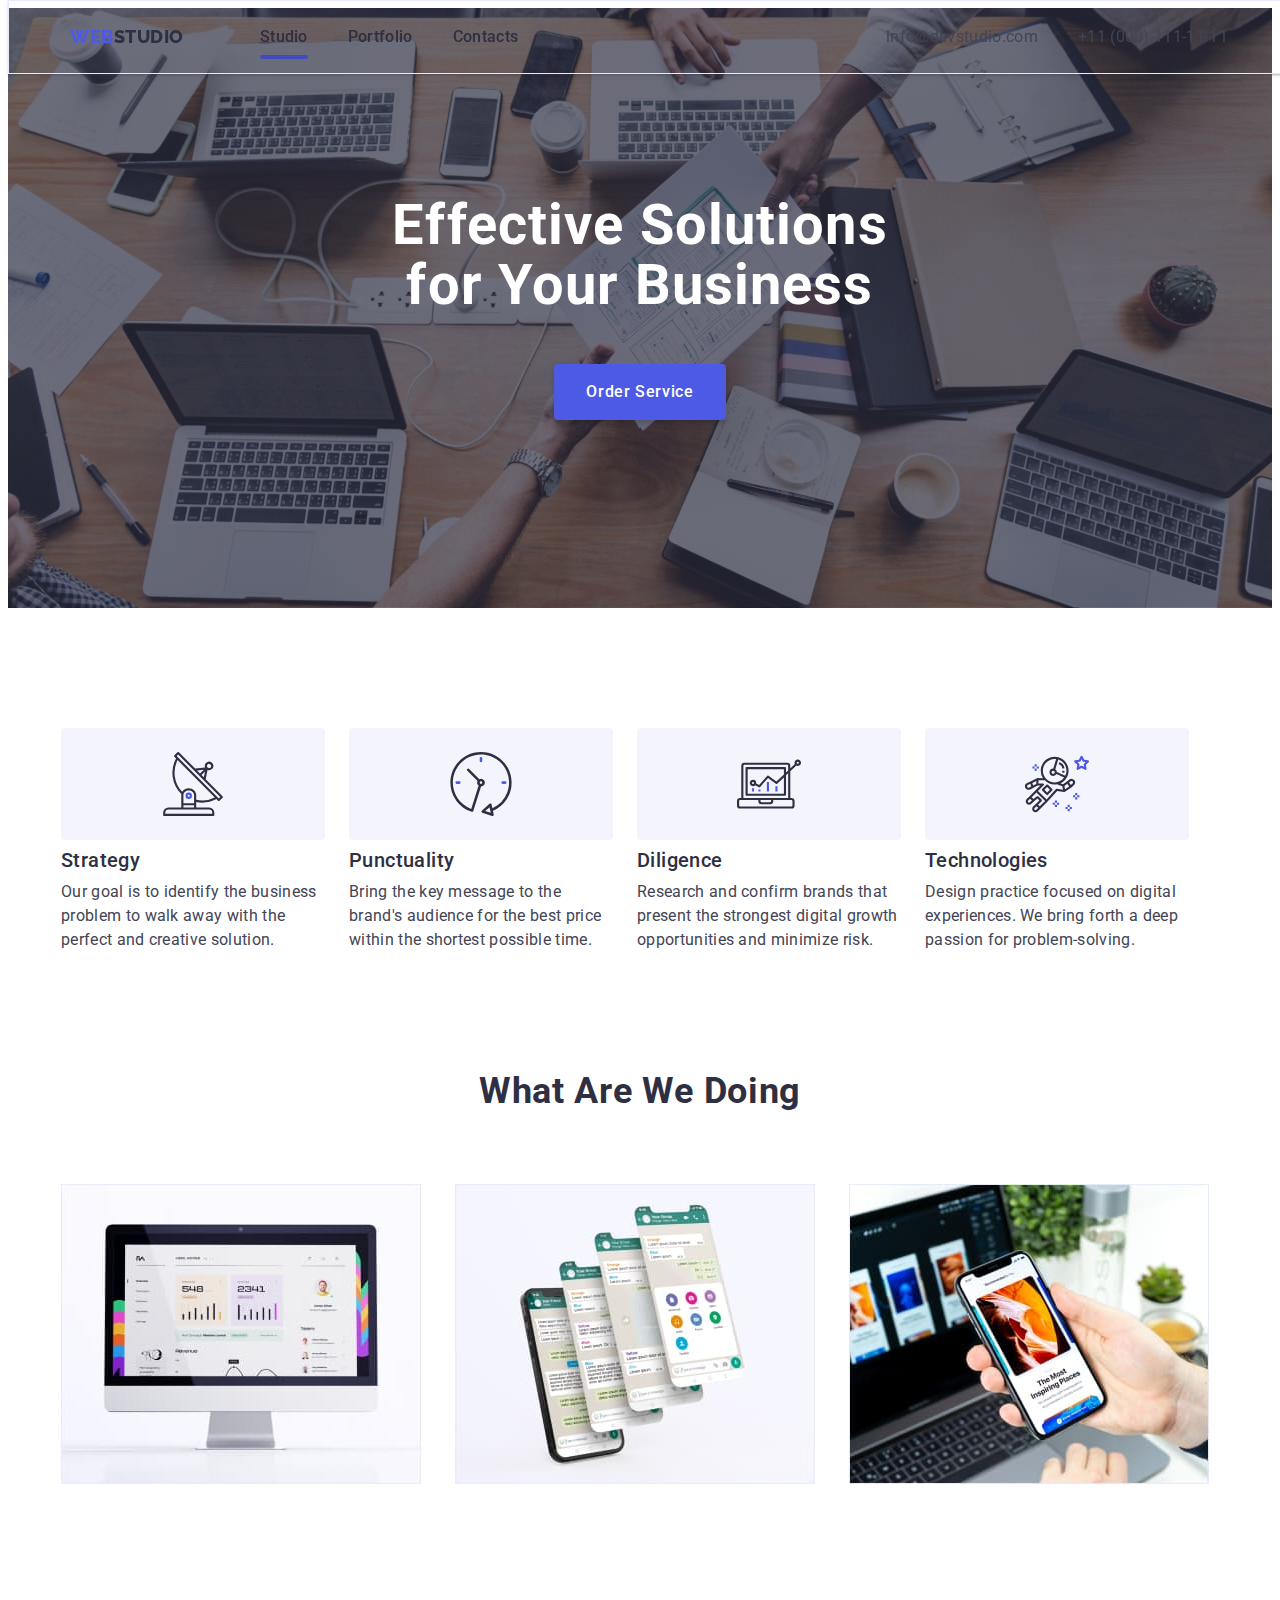
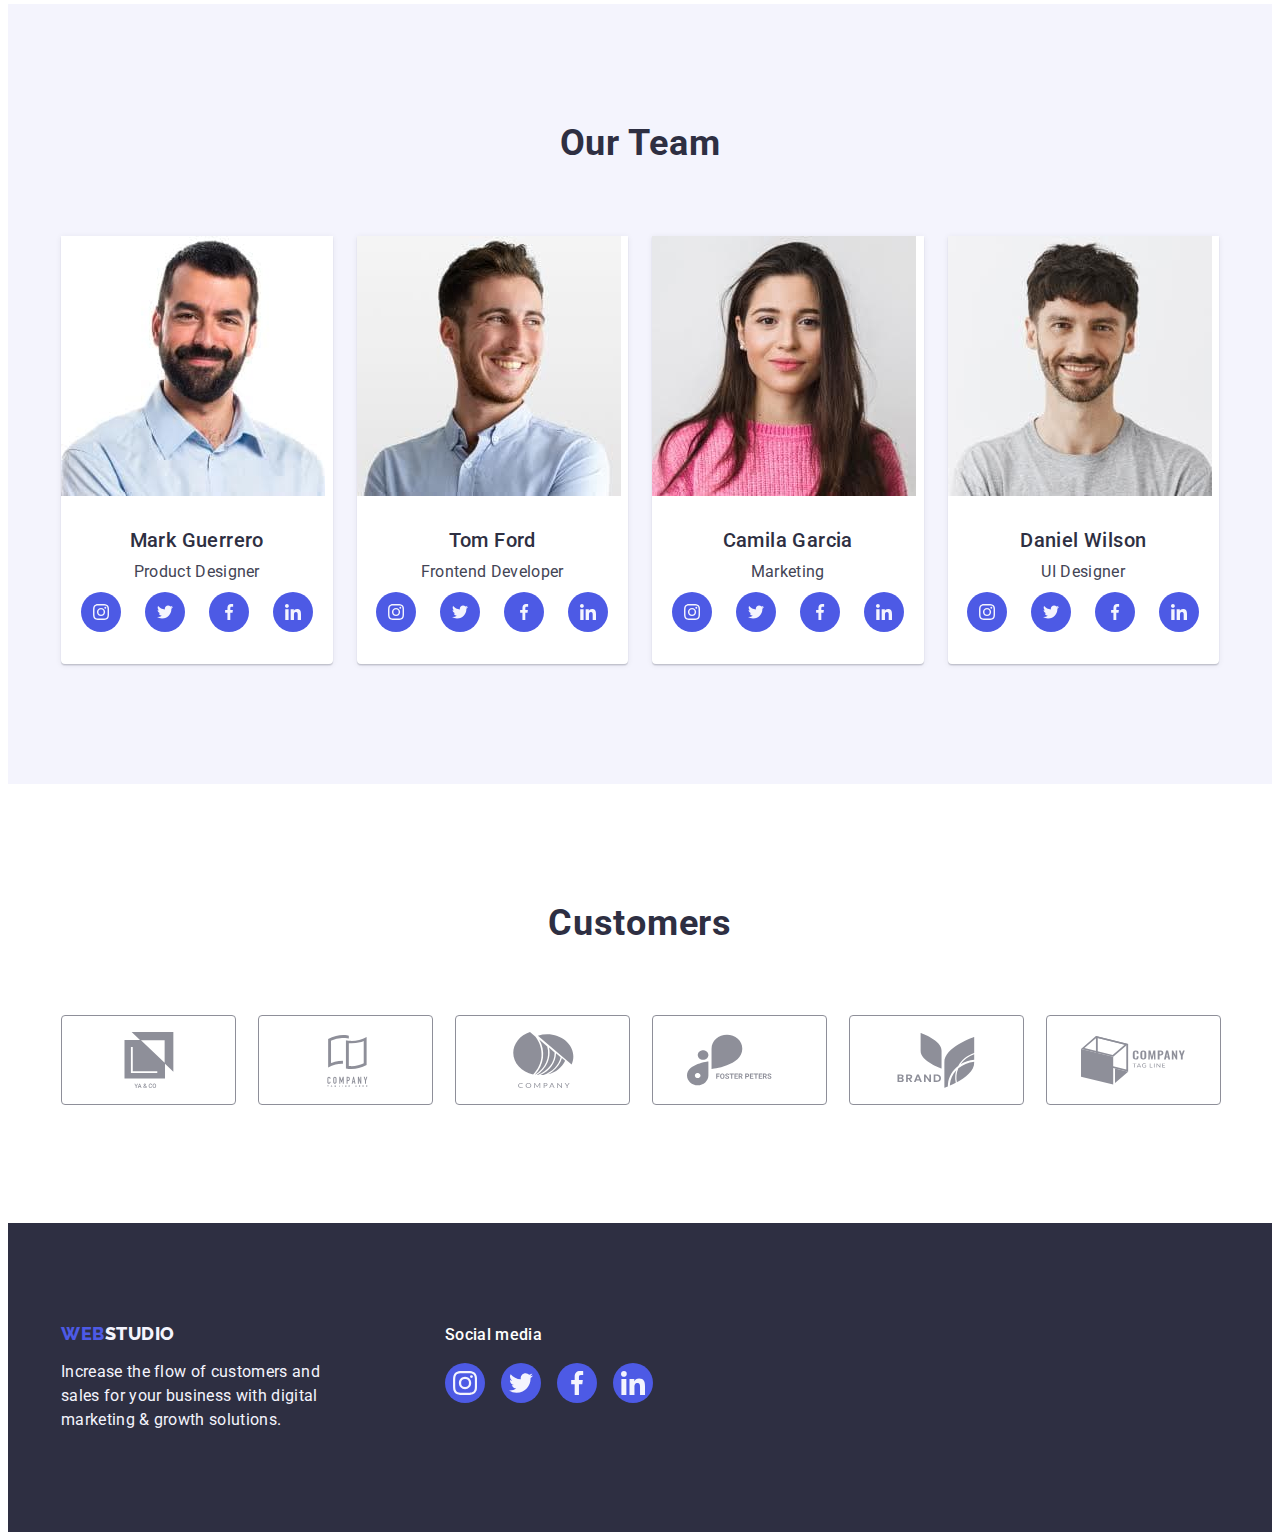
==== commit 48779c9a: "commit" ====
--- a/index.html
+++ b/index.html
@@ -13,7 +13,7 @@
 </head>
 <body>
   <!-- Шапка -->
-      <header class="header">
+      <header class="header" data-header>
         <div class="container container-header">
          <nav class="navigation-list">
           <a href="./index.html" class="main-logo link">Web<span class="main-logo-studio link">Studio</span></a>
@@ -37,7 +37,7 @@
        <div class="container .container-description">
           <h1 class="descrition-title">Effective Solutions
             <span>for Your Business</span></h1>
-          <button type="button" class="description-btn">Order Service</button>
+          <button type="button" class="description-btn" data-modal-open>Order Service</button>
        </div>
       </section>
       
@@ -293,16 +293,18 @@
       </div >
   </footer>
   <!---------------------------Modal window--------------------->
-<div class="backdrop">
-  <div class="modal">
-    <button class="modal-btn">
+<div class="backdrop is-hidden" data-modal>
+  <div class="modal" >
+    <button class="modal-btn" data-modal-close>
       <svg class="modal-icon" width="8" height="8">
         <use href="./images/icons.svg#icon-close-iconn" ></use>
       </svg>
     </button>
   </div>
 </div>
-
+<!----------------SCRIPT------------------- -->
+<script src="./js/header.js"></script>
+<script src="./js/modal.js"></script>
 </body>
 </html>
 
--- a/css/styles.css
+++ b/css/styles.css
@@ -1,9 +1,13 @@
 :root {
+    /*        COLOR               */
     --main-title-color: #ffffff; 
     --second-title-color: #2E2F42;
     --third-title-color: #434455 ;
     --forth-title-color: #f4f4fd;
     --fifth-color: #8e8f99;
+    /*         ANIMATION        */
+    --anim-f: 200ms ease-in;
+    --anim-s: 800ms ease;
 
 
 }
@@ -64,7 +68,7 @@
     padding-left: 15px;
     padding-right: 15px;
     margin: 0 auto;
-    outline: 1px solid #404bbf;
+    /* outline: 1px solid #404bbf; */
 }
 .container-header {
     display: flex;
@@ -74,15 +78,27 @@
    
 }
 .header {
+    position: fixed;
+    top:0;
+    z-index: 10;
 color:#FFFFFF ;
 padding-top: 24px;
 padding-bottom: 24px;
 border: 1px solid #E7E9FC;
 box-shadow: 0px 2px 1px rgba(46, 47, 66, 0.08), 0px 1px 1px rgba(46, 47, 66, 0.16), 0px 1px 6px rgba(46, 47, 66, 0.08);
-position: fixed;
-top:0;
+
 width: 100%;
-}
+
+transition: background-color var(--anim-s), backdrop-filter var(--anim-s);
+
+}
+
+.header.no-transparency {
+    background-color: rgba(17, 19, 25, 0.4);
+    backdrop-filter: blur(7px);
+}
+
+
 
 .navigation-list{
     display: flex;
@@ -102,7 +118,7 @@
 text-transform: uppercase;
 color: #4D5AE5;
 padding: 0px; 
-
+transition: fill var(--anim-s) ;
 
 }
 
@@ -165,7 +181,7 @@
 .header-link::after {
     content: '';
     position:absolute;
-    top: 20px;
+    top: 30px;
     left:0;
     height: 4px; ;
     width: 100%;
@@ -560,24 +576,31 @@
 
 /* ---------------------Modal window--------- */
 .backdrop {
-    display: none;
+    /* display: none; */
     width: 100vw;
     height: 100vh;
     position: fixed;
     top: 0;
     left: 0;
+    z-index: 100;
     background-color:rgba(46, 47, 66, 0.4);
     backdrop-filter: blur(2px);
 
+    transition: opacity var(--anim-f), visibility var(--anim-f) ;
+    
+
+}
+
+.backdrop.is-hidden{
+    opacity: 0;
+    visibility: hidden;
+    pointer-events:none;
+    transition-delay: 750ms;
 }
 .modal {
     position:absolute;
     top: 50%;
     left: 50%;
-    transform: translate(-50%, -50%) scale(1);
-    display: flex;
-    justify-content: center;
-    align-items: center;
     min-width: 408px;
     min-height: 576px;
     background-color: var(--main-title-color);
@@ -585,8 +608,18 @@
     0px 1px 3px rgba(0, 0, 0, 0.12),
     0px 2px 1px rgba(0, 0, 0, 0.2);
     border-radius: 4px;
-
-}
+    transform: translate(-50%, -50%) scale(1);
+    transition: opasity 250ms easy-in, transform 700ms easy-in ;
+
+}
+
+.backdrop.is-hidden .modal {
+opacity: 0;
+transform: translate(-50%, -70%);
+transition-delay: 300ms ;
+}
+
+
 .modal-btn {
     position: absolute;
     top: 24px;
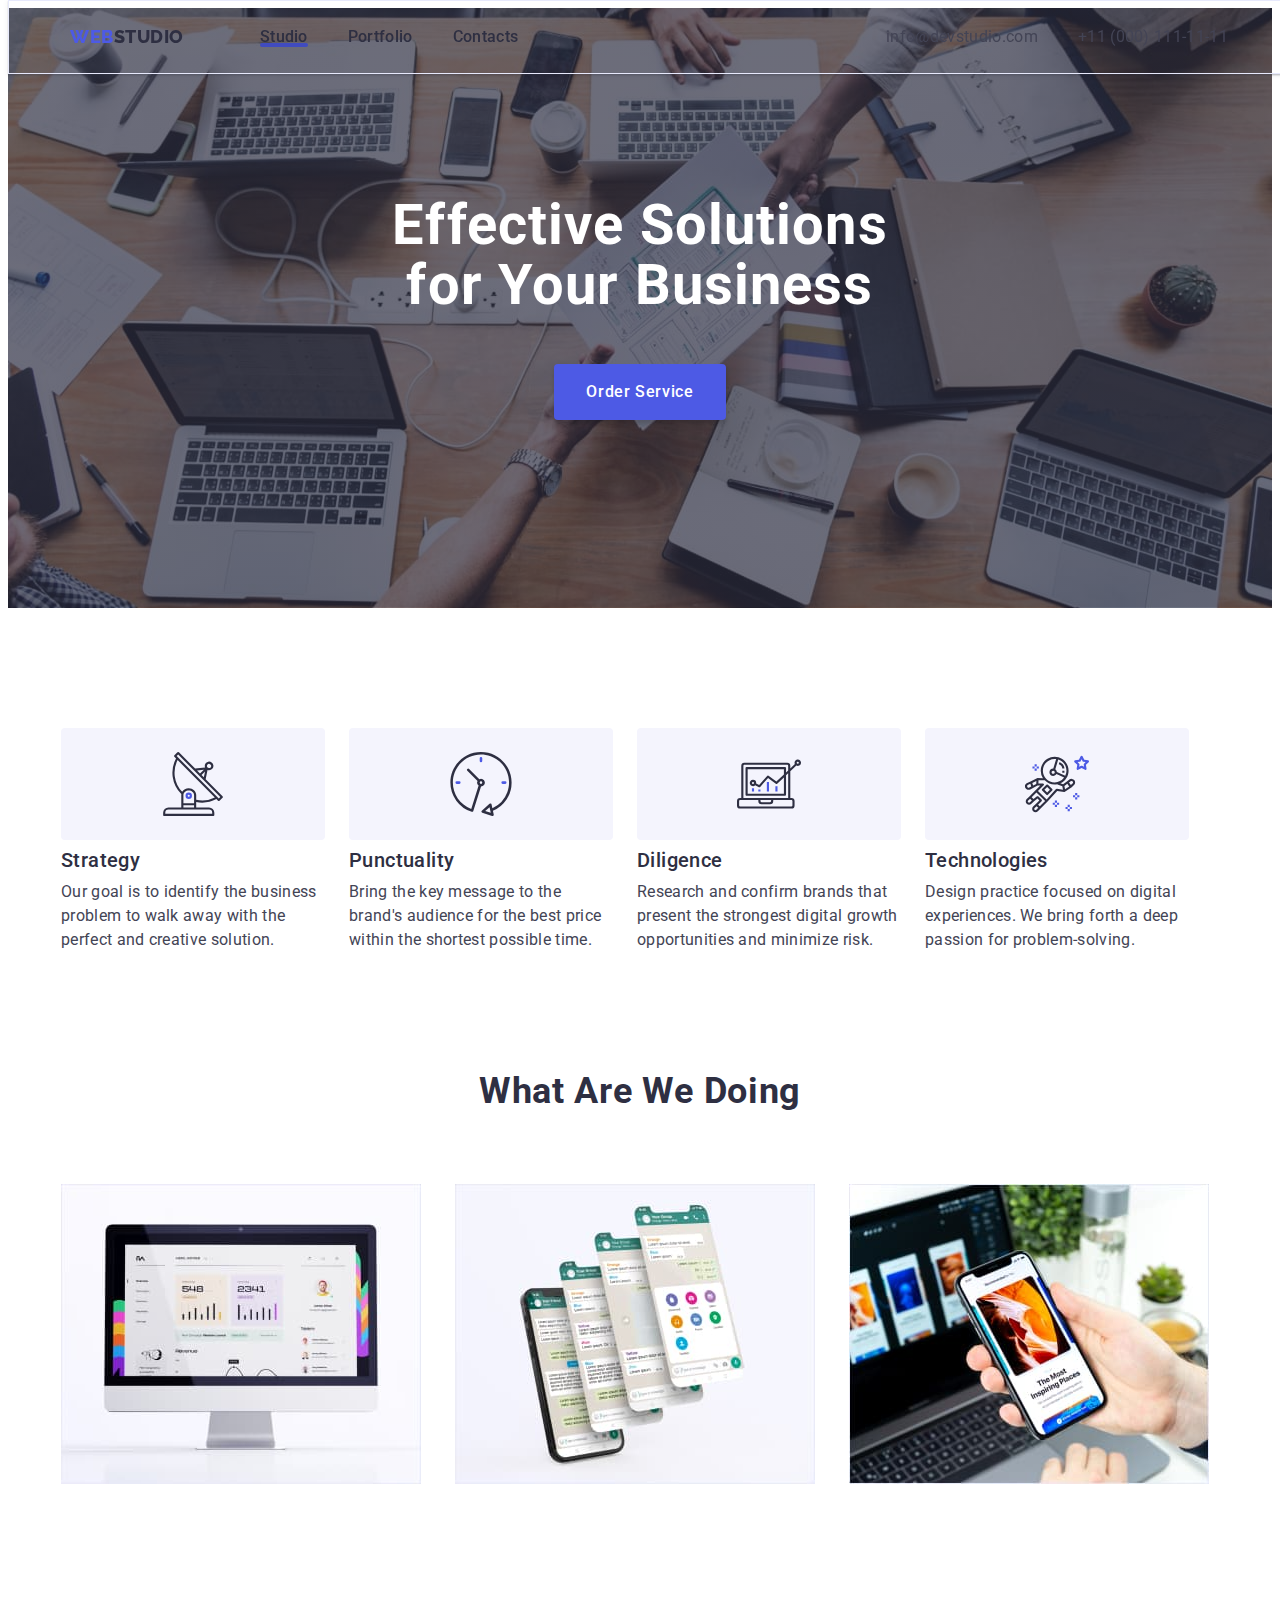
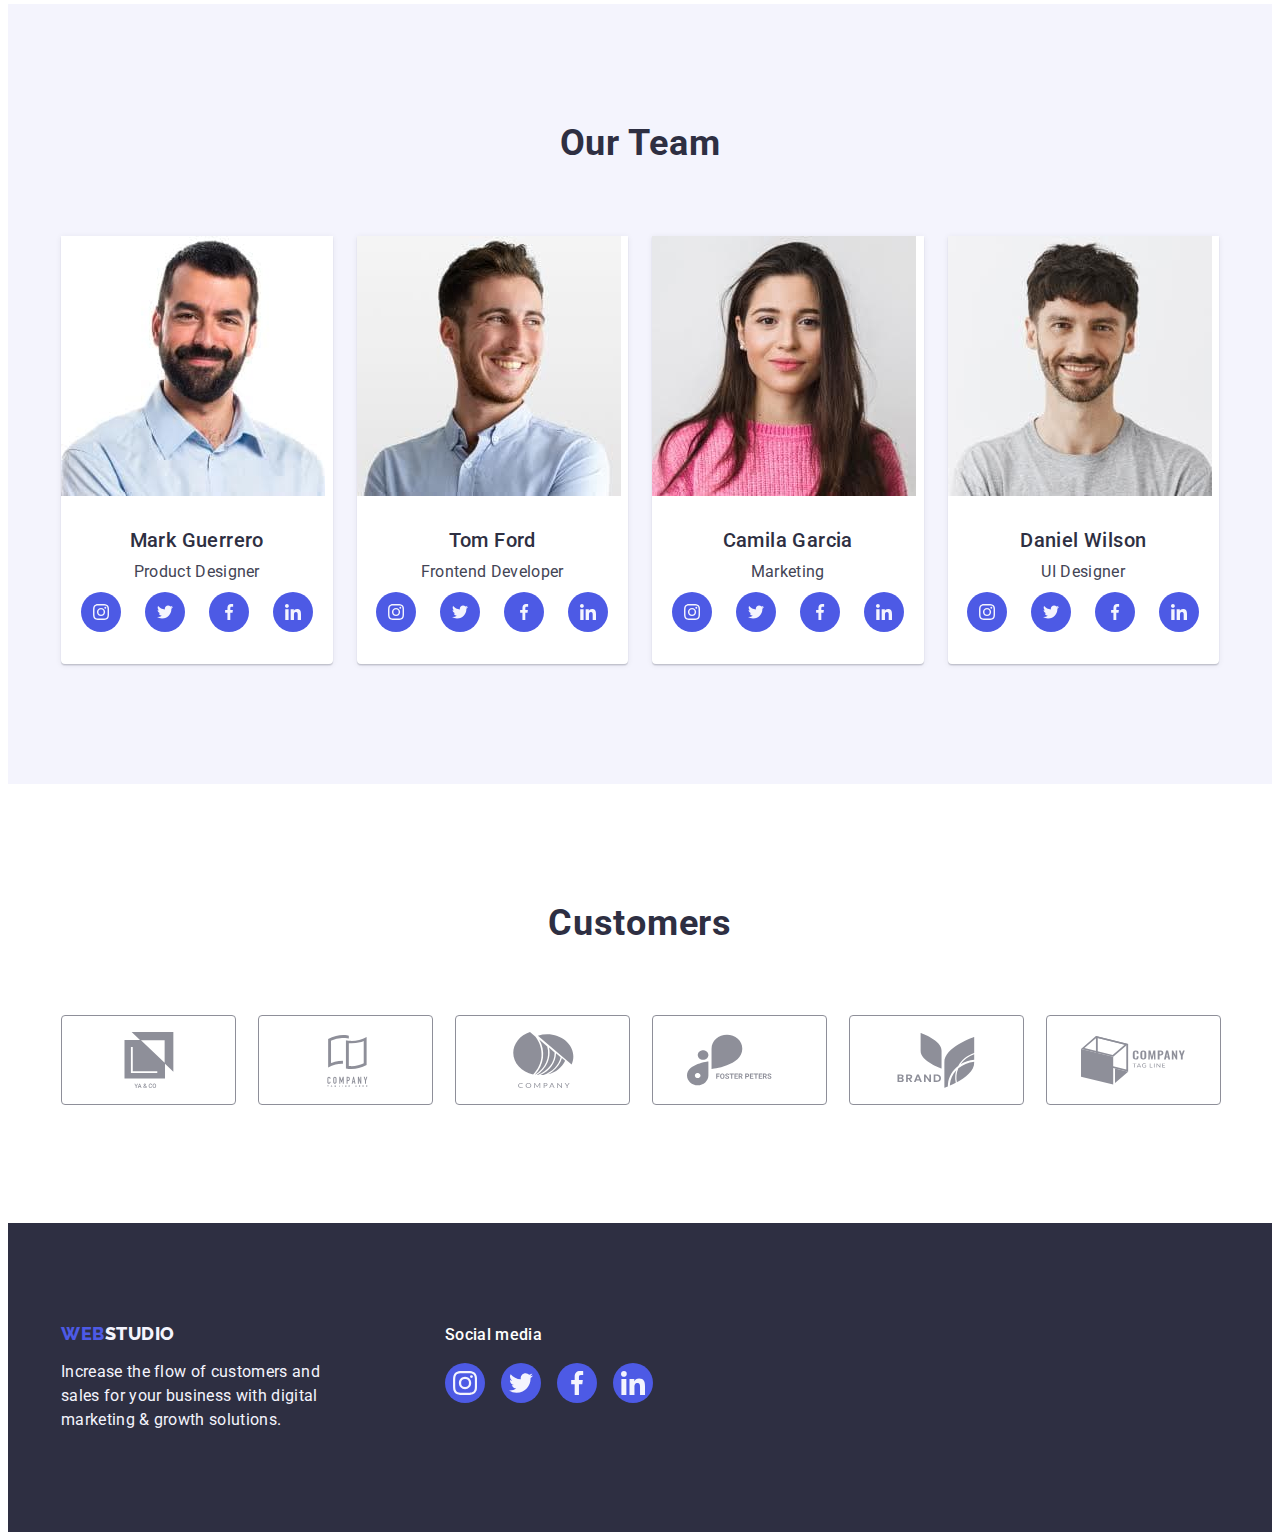
==== commit 9cb3189d: "commit" ====
--- a/index.html
+++ b/index.html
@@ -12,7 +12,7 @@
     <link rel="stylesheet" href="./css/styles.css"/>
 </head>
 <body>
-  <!-- Шапка -->
+  <!-- header -->
       <header class="header" data-header>
         <div class="container container-header">
          <nav class="navigation-list">
@@ -295,7 +295,7 @@
   <!---------------------------Modal window--------------------->
 <div class="backdrop is-hidden" data-modal>
   <div class="modal" >
-    <button class="modal-btn" data-modal-close>
+    <button type="button" class="modal-btn" data-modal-close>
       <svg class="modal-icon" width="8" height="8">
         <use href="./images/icons.svg#icon-close-iconn" ></use>
       </svg>
--- a/css/styles.css
+++ b/css/styles.css
@@ -5,6 +5,9 @@
     --third-title-color: #434455 ;
     --forth-title-color: #f4f4fd;
     --fifth-color: #8e8f99;
+    --sixth-color: #4D5AE5;
+    --seventh-color: #404bbf;
+    
     /*         ANIMATION        */
     --anim-f: 200ms ease-in;
     --anim-s: 800ms ease;
@@ -140,7 +143,6 @@
 line-height: 1.5;
 letter-spacing: 0.02em;
 color: var(--second-title-color);
-position:relative;
 
 transition-property: background-color;
 transition-duration: 250ms;
@@ -149,7 +151,7 @@
 }
 
 .navigation:is(:hover, :focus) {
-    color: #404bbf ; 
+    color: var(--seventh-color); 
 }
 
 .header-list{
@@ -163,6 +165,7 @@
 
 
 .header-link {
+position:relative;
 font-weight: 500;
 font-size: 16px;
 line-height: 1.5;
@@ -175,13 +178,13 @@
 }
 
 .header-link:is(:hover,:focus) {
-color: #404bbf;
+color: var(--seventh-color);
 }
 
 .header-link::after {
     content: '';
     position:absolute;
-    top: 30px;
+    bottom: -1px;
     left:0;
     height: 4px; ;
     width: 100%;
@@ -434,15 +437,16 @@
 .team-soc-link {
     width: 100%;
     height: 100%;
+    transition: background-color 250ms cubic-bezier(0.4, 0, 0.2, 1);
     border-radius: 50%;
-    background-color: #4D5AE5;
+    background-color: var(--sixth-color);
     display: flex;
     align-items: center;
     justify-content: center;
 }
 
 .team-soc-link:is(:hover, :focus){
-   background-color: #404BBF;
+   background-color: var(--seventh-color);
 }
 
 .team-soc-icon {
@@ -457,7 +461,7 @@
 }  
 
 .customers-container{
-    /* max-width: 1440px; */
+
 
     
 }
@@ -480,14 +484,15 @@
 .customers-item {
 width:calc((100% - 120px) / 6);
 height: 88px;
-/* border: 1px solid #8E8F99; */
 border-radius: 4px;
+
 
 }
 
 .customers-link {
     width: 100%;
     height:100%;
+    transition: border-color 250ms cubic-bezier(0.4, 0, 0.2, 1), color 250ms cubic-bezier(0.4, 0, 0.2, 1) ;
     border-radius: 4px;
     border: 1px solid #8e8f99;
     display: flex;
@@ -499,8 +504,8 @@
 }
 
 .customers-link:is(:hover, :focus) {
-    border-color: #404bbf;
-    color: #404bbf;
+    border-color: var(--seventh-color);
+    color: var(--seventh-color);
 }
 .icon-customers{
     fill:currentColor;
@@ -570,11 +575,16 @@
     gap: 16px; ;
 }
 
+.different {
+transition: background-color 250ms cubic-bezier(0.4, 0, 0.2, 1);
+}
+
 .different:is(:hover, :focus){
     background-color: #31d0aa; 
 }
 
 /* ---------------------Modal window--------- */
+
 .backdrop {
     /* display: none; */
     width: 100vw;
@@ -582,11 +592,11 @@
     position: fixed;
     top: 0;
     left: 0;
+    transition: opacity 250ms cubic-bezier(0.4, 0, 0.2, 1), visibility 250ms cubic-bezier(0.4, 0, 0.2, 1) ;
     z-index: 100;
     background-color:rgba(46, 47, 66, 0.4);
     backdrop-filter: blur(2px);
-
-    transition: opacity var(--anim-f), visibility var(--anim-f) ;
+    
     
 
 }
@@ -603,13 +613,13 @@
     left: 50%;
     min-width: 408px;
     min-height: 576px;
-    background-color: var(--main-title-color);
+    background-color: #fcfcfc;
     box-shadow: 0px 1px 1px rgba(0, 0, 0, 0.14),
     0px 1px 3px rgba(0, 0, 0, 0.12),
     0px 2px 1px rgba(0, 0, 0, 0.2);
     border-radius: 4px;
     transform: translate(-50%, -50%) scale(1);
-    transition: opasity 250ms easy-in, transform 700ms easy-in ;
+    transition: transform 250ms cubic-bezier(0.4, 0, 0.2, 1) ;
 
 }
 
@@ -622,12 +632,15 @@
 
 .modal-btn {
     position: absolute;
+    display: flex;
+    align-items: center;
+    justify-content: center;
     top: 24px;
     right: 24px;
     width: 24px;
     height: 24px;
     border-radius: 50%;
-    border: none;
+    border: 1px solid rgba(0, 0, 0, 0.1);
     background-color: #E7E9FC;;
     
 }
@@ -636,6 +649,14 @@
     top: 50%;
     left: 50%;
     transform: translate(-50%, -50%);
+    transition: fill 250ms cubic-bezier(0.4, 0, 0.2, 1);
+    
+}
+
+.modal-btn:is(:hover, :focus) {
+    background-color: var(--seventh-color);
+    border: none;
+    fill: var(--main-title-color);
 }
 
 
@@ -711,16 +732,58 @@
 }
 .possibilities-item {
 max-width: calc((100% - 48px) / 3);
-}
-
+transition: box-shadow 250ms cubic-bezier(0.4, 0, 0.2, 1);
+}
+
+.possibilities-item:is(:hover, :focus) .overlay{
+    transform: translateY(0%);
+    }
 
 .possibilities-item-link{
 display: block;
 }
 
-.possibilities-item-link:is(:hover, :focus) {
+.possibilities-item:is(:hover, :focus) {
     box-shadow: 0px 1px 6px rgba(46, 47, 66, 0.08), 0px 1px 1px rgba(46, 47, 66, 0.16), 0px 2px 1px rgba(46, 47, 66, 0.08);
 }
+
+.possibilities-thumb {
+    position: relative;
+    overflow: hidden;
+}
+
+
+
+/* --------------------------------- OVERLAY --------------------------*/
+
+.overlay {
+    position: absolute;
+    top:0;
+    left:0;
+    transform: translateY(100%);
+    width: 100%;
+    height: 100%;
+    background-color: var(--sixth-color);
+    backdrop-filter: blur(7px);
+    transition: var(--anim-s) ;
+
+
+
+}
+.overlay-text {
+    position:absolute;
+    top:0 ;
+    width: 100%;
+    height: 100%;
+font-size: 16px;
+line-height: 1.5;
+letter-spacing: 0.02em;
+color: var(--forth-title-color);
+padding: 40px 32px;
+transition: transform 250ms cubic-bezier(0.4, 0, 0.2, 1);
+}
+
+
 
 .possibilities-item-name {
 font-weight: 500;
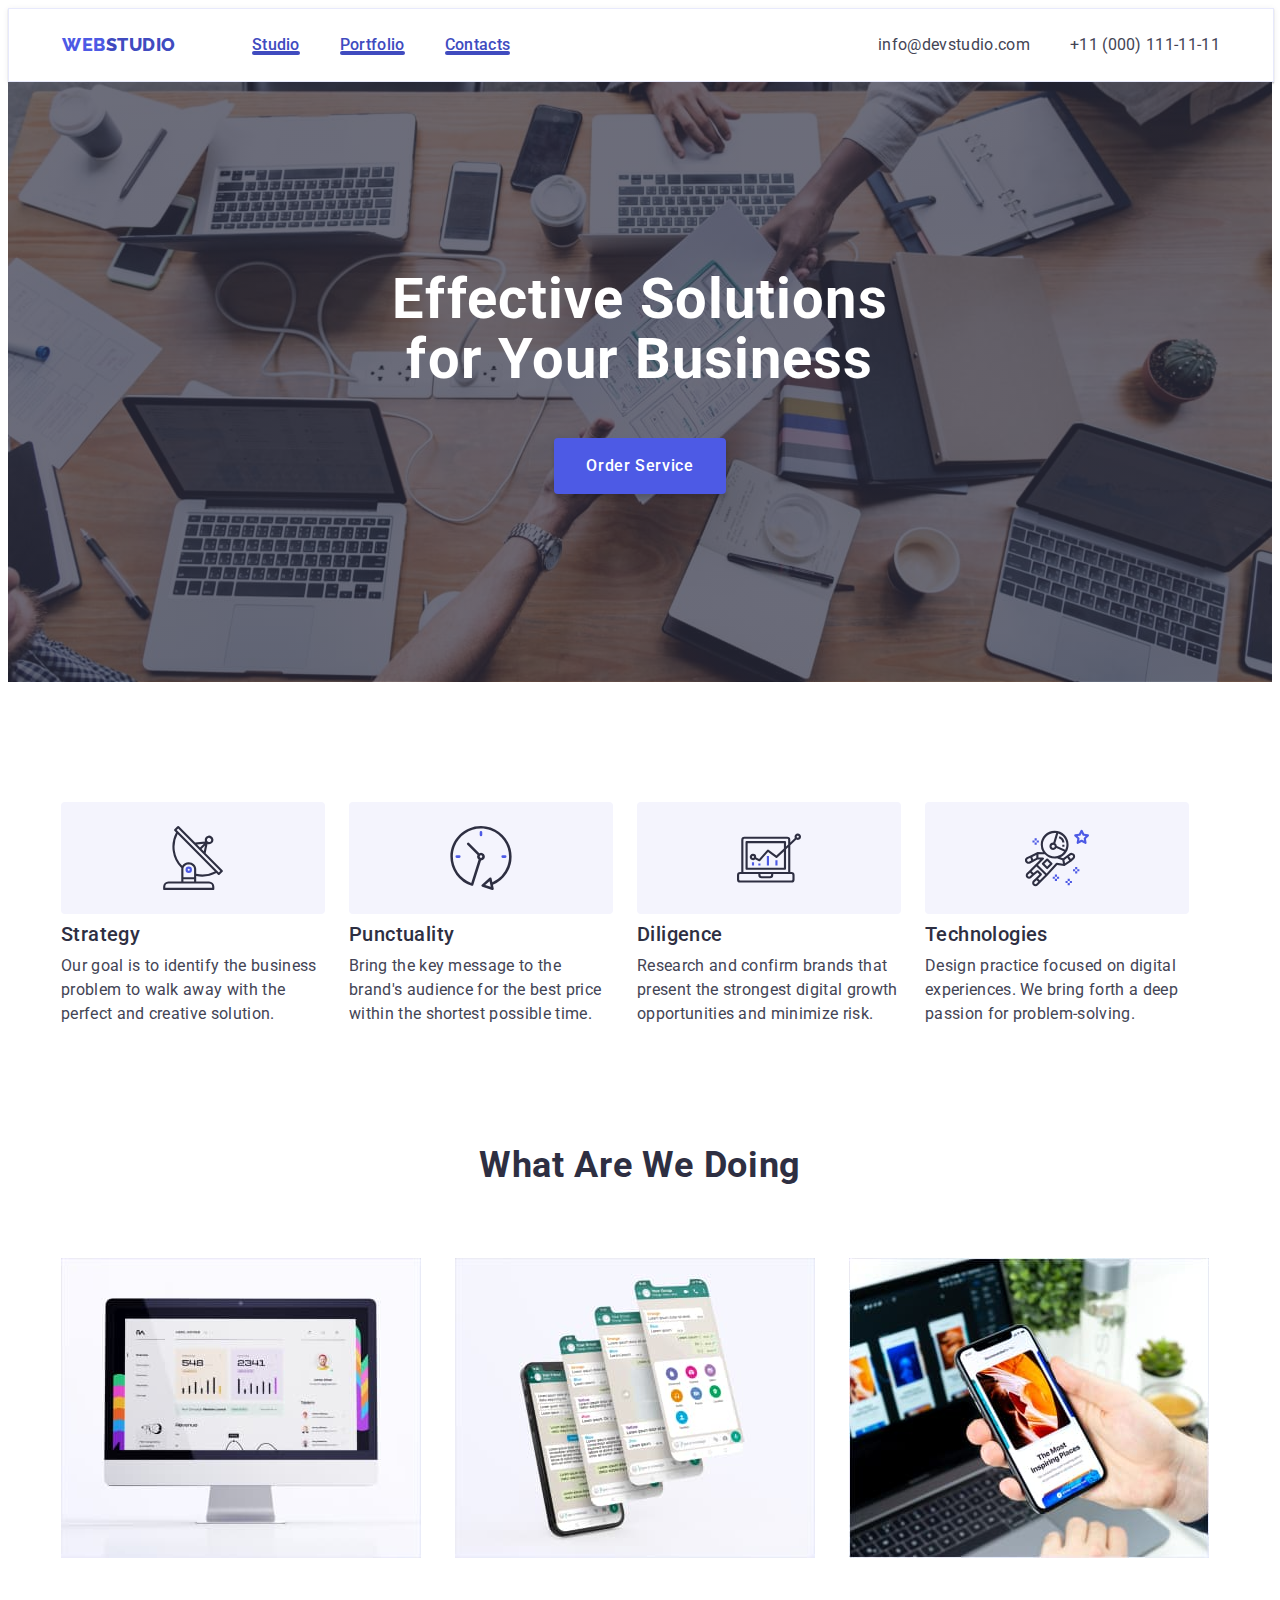
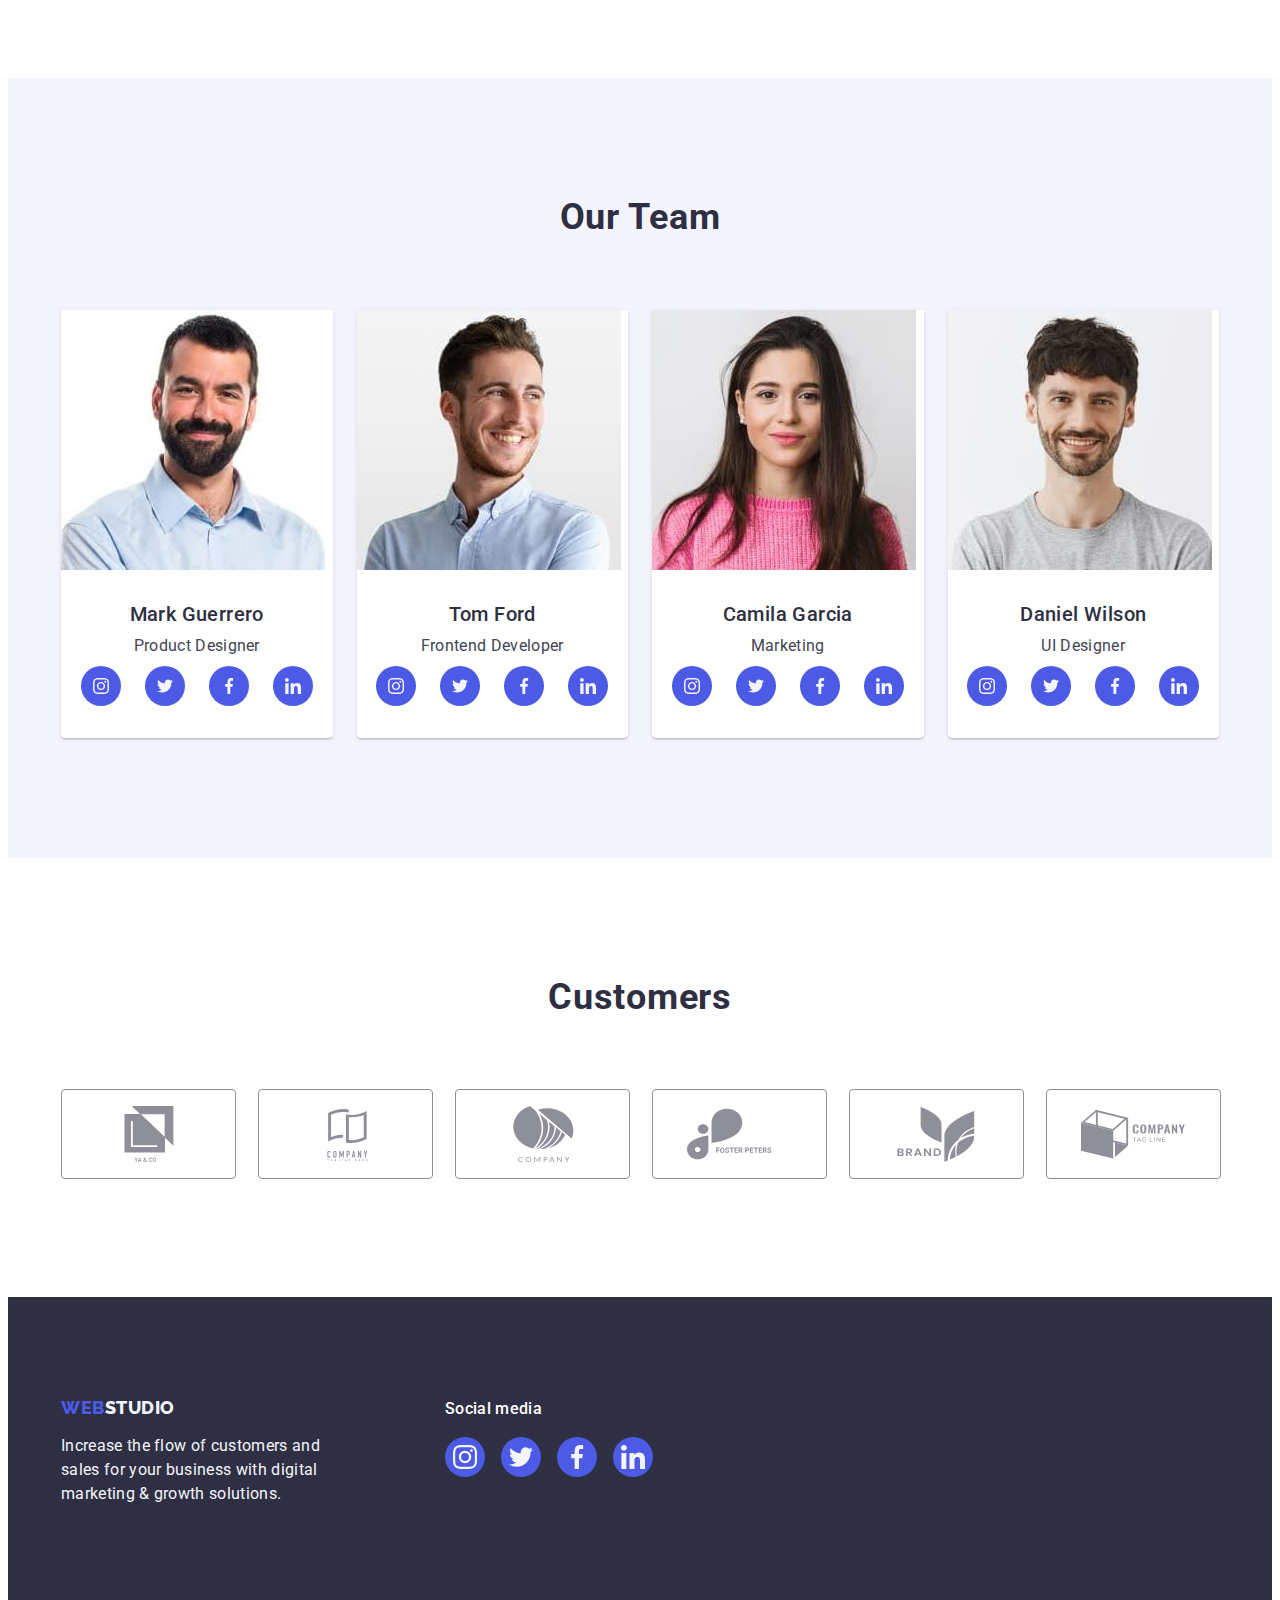
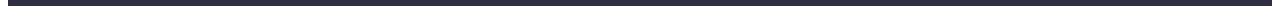
==== commit 437e8c32: "commit" ====
--- a/index.html
+++ b/index.html
@@ -311,4 +311,3 @@
 
 
 
-
--- a/css/styles.css
+++ b/css/styles.css
@@ -81,7 +81,6 @@
    
 }
 .header {
-    position: fixed;
     top:0;
     z-index: 10;
 color:#FFFFFF ;
@@ -133,7 +132,7 @@
 line-height: 1.17;
 letter-spacing: 0.03em;
 text-transform: uppercase;
-color: var(--second-title-color);
+color: #404bbf;
 
 }
 
@@ -142,7 +141,7 @@
 font-size: 16px;
 line-height: 1.5;
 letter-spacing: 0.02em;
-color: var(--second-title-color);
+color: #404bbf;
 
 transition-property: background-color;
 transition-duration: 250ms;
@@ -170,7 +169,7 @@
 font-size: 16px;
 line-height: 1.5;
 letter-spacing: 0.02em;
-color: var(--second-title-color);
+color: #404bbf; ;
 
 transition-property: color;
 transition-duration: 250ms;
@@ -190,6 +189,9 @@
     width: 100%;
     border-radius: 2px;
     display: block;
+    background-color: #404bbf;
+
+
 }
 
 .header-link.active::after{
@@ -586,18 +588,17 @@
 /* ---------------------Modal window--------- */
 
 .backdrop {
-    /* display: none; */
     width: 100vw;
     height: 100vh;
     position: fixed;
     top: 0;
     left: 0;
-    transition: opacity 250ms cubic-bezier(0.4, 0, 0.2, 1), visibility 250ms cubic-bezier(0.4, 0, 0.2, 1) ;
     z-index: 100;
+    transition: opacity 250ms cubic-bezier(0.4, 0, 0.2, 1), visibility 250ms cubic-bezier(0.4, 0, 0.2, 1);
     background-color:rgba(46, 47, 66, 0.4);
     backdrop-filter: blur(2px);
     
-    
+ 
 
 }
 
@@ -620,6 +621,7 @@
     border-radius: 4px;
     transform: translate(-50%, -50%) scale(1);
     transition: transform 250ms cubic-bezier(0.4, 0, 0.2, 1) ;
+    
 
 }
 
@@ -640,8 +642,11 @@
     width: 24px;
     height: 24px;
     border-radius: 50%;
+    padding:0;
     border: 1px solid rgba(0, 0, 0, 0.1);
-    background-color: #E7E9FC;;
+    background-color: #E7E9FC;
+    cursor: pointer;
+    transition: background-color 250ms cubic-bezier(0.4, 0, 0.2, 1), border 250ms cubic-bezier(0.4, 0, 0.2, 1);
     
 }
 .modal-icon {
@@ -732,58 +737,59 @@
 }
 .possibilities-item {
 max-width: calc((100% - 48px) / 3);
-transition: box-shadow 250ms cubic-bezier(0.4, 0, 0.2, 1);
-}
-
-.possibilities-item:is(:hover, :focus) .overlay{
+
+}
+
+/* 
+.possibilities-item:is(:hover,:focus) .overlay{
     transform: translateY(0%);
-    }
+    } */
 
 .possibilities-item-link{
 display: block;
-}
-
-.possibilities-item:is(:hover, :focus) {
+transition: box-shadow 250ms cubic-bezier(0.4, 0, 0.2, 1);
+
+}
+
+.possibilities-item-link:is(:hover, :focus){
     box-shadow: 0px 1px 6px rgba(46, 47, 66, 0.08), 0px 1px 1px rgba(46, 47, 66, 0.16), 0px 2px 1px rgba(46, 47, 66, 0.08);
 }
 
+
+/* --------------------------------- OVERLAY --------------------------*/
 .possibilities-thumb {
     position: relative;
     overflow: hidden;
 }
 
 
-
-/* --------------------------------- OVERLAY --------------------------*/
-
-.overlay {
+.overlay-text {
     position: absolute;
     top:0;
     left:0;
-    transform: translateY(100%);
     width: 100%;
     height: 100%;
+    transform: translateY(100%);
+    transition: transform 250ms cubic-bezier(0.4, 0, 0.2, 1); 
     background-color: var(--sixth-color);
     backdrop-filter: blur(7px);
-    transition: var(--anim-s) ;
-
-
-
-}
-.overlay-text {
-    position:absolute;
-    top:0 ;
-    width: 100%;
-    height: 100%;
-font-size: 16px;
-line-height: 1.5;
-letter-spacing: 0.02em;
-color: var(--forth-title-color);
-padding: 40px 32px;
-transition: transform 250ms cubic-bezier(0.4, 0, 0.2, 1);
-}
-
-
+    padding: 40px 32px;
+    font-weight: 400;
+    font-size: 16px;
+    line-height: 1.5;
+    letter-spacing: 0.02em;
+    color: var(--forth-title-color);
+    
+    
+}
+
+.possibilities-item-link:hover .overlay-text{
+    transform: translateY(0%);
+}
+
+.possibilities-item-link:focus .overlay-text{
+    transform: translateY(0%);
+}
 
 .possibilities-item-name {
 font-weight: 500;
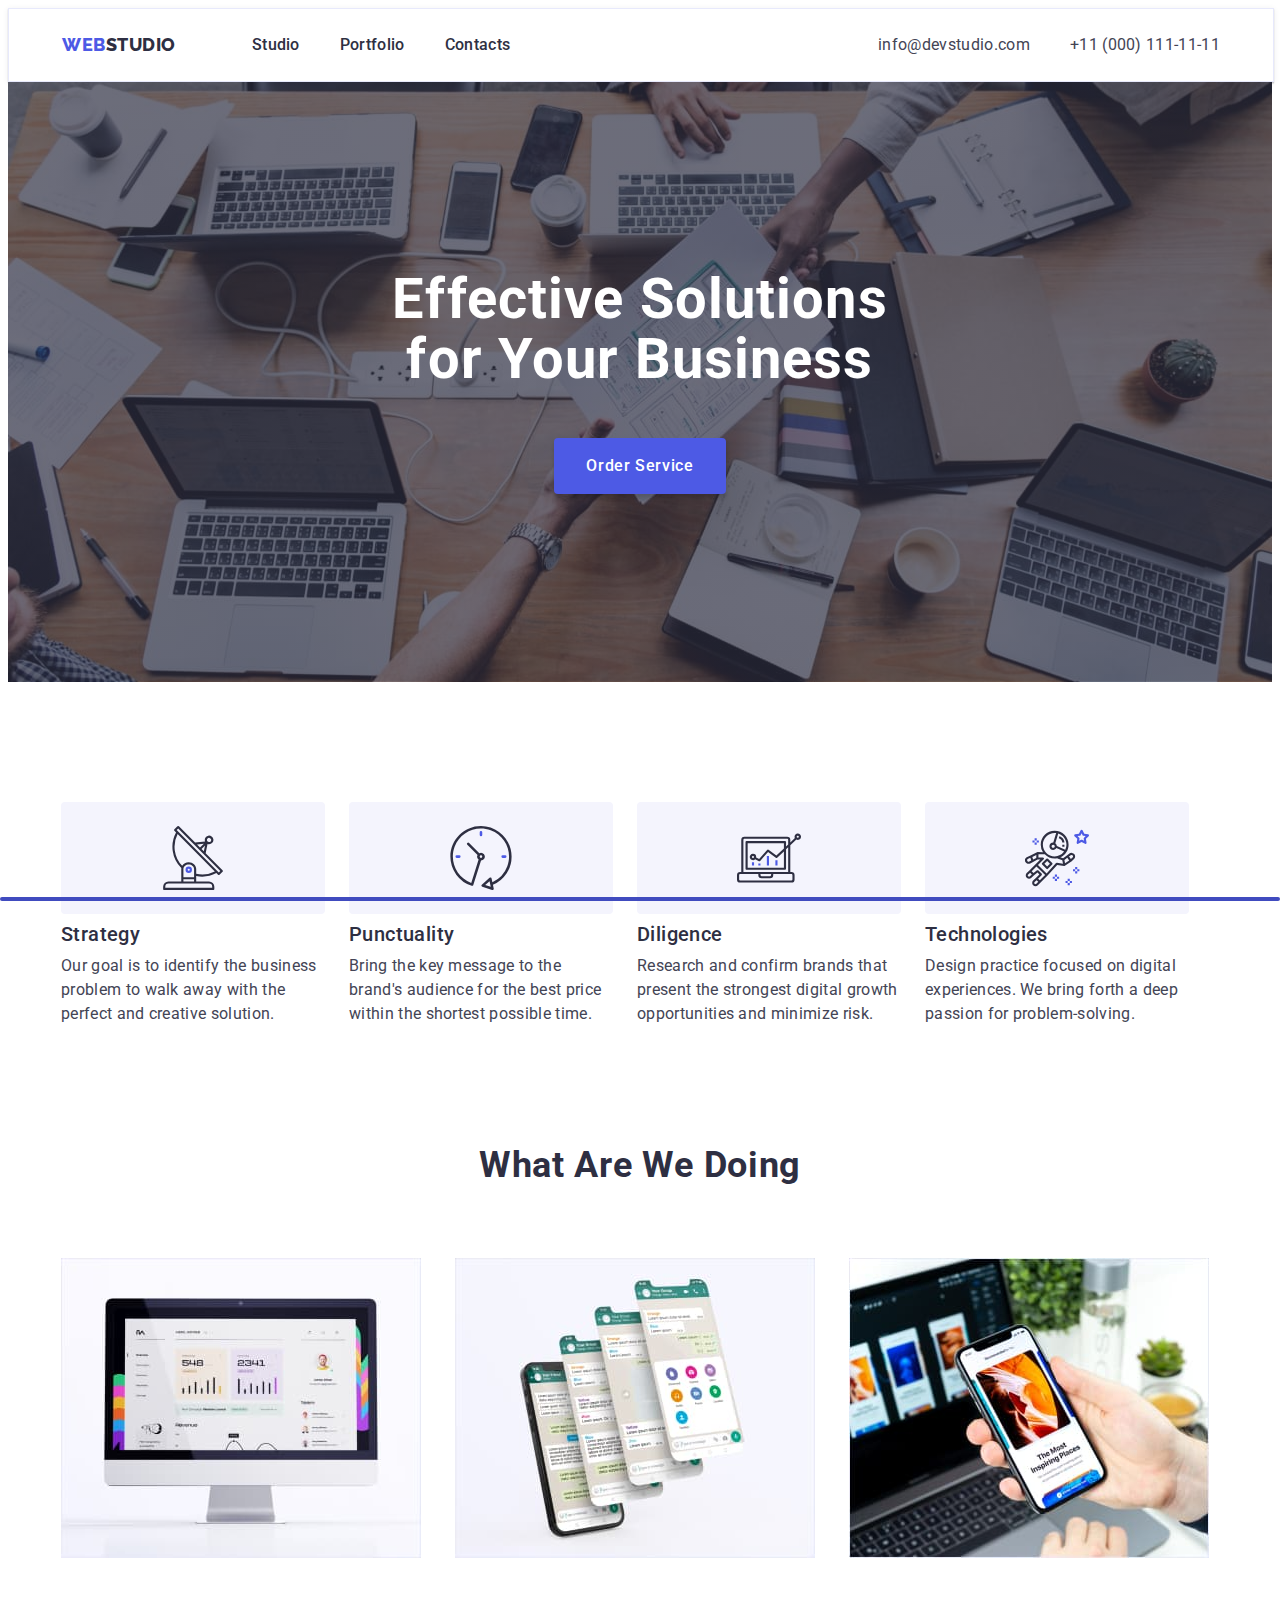
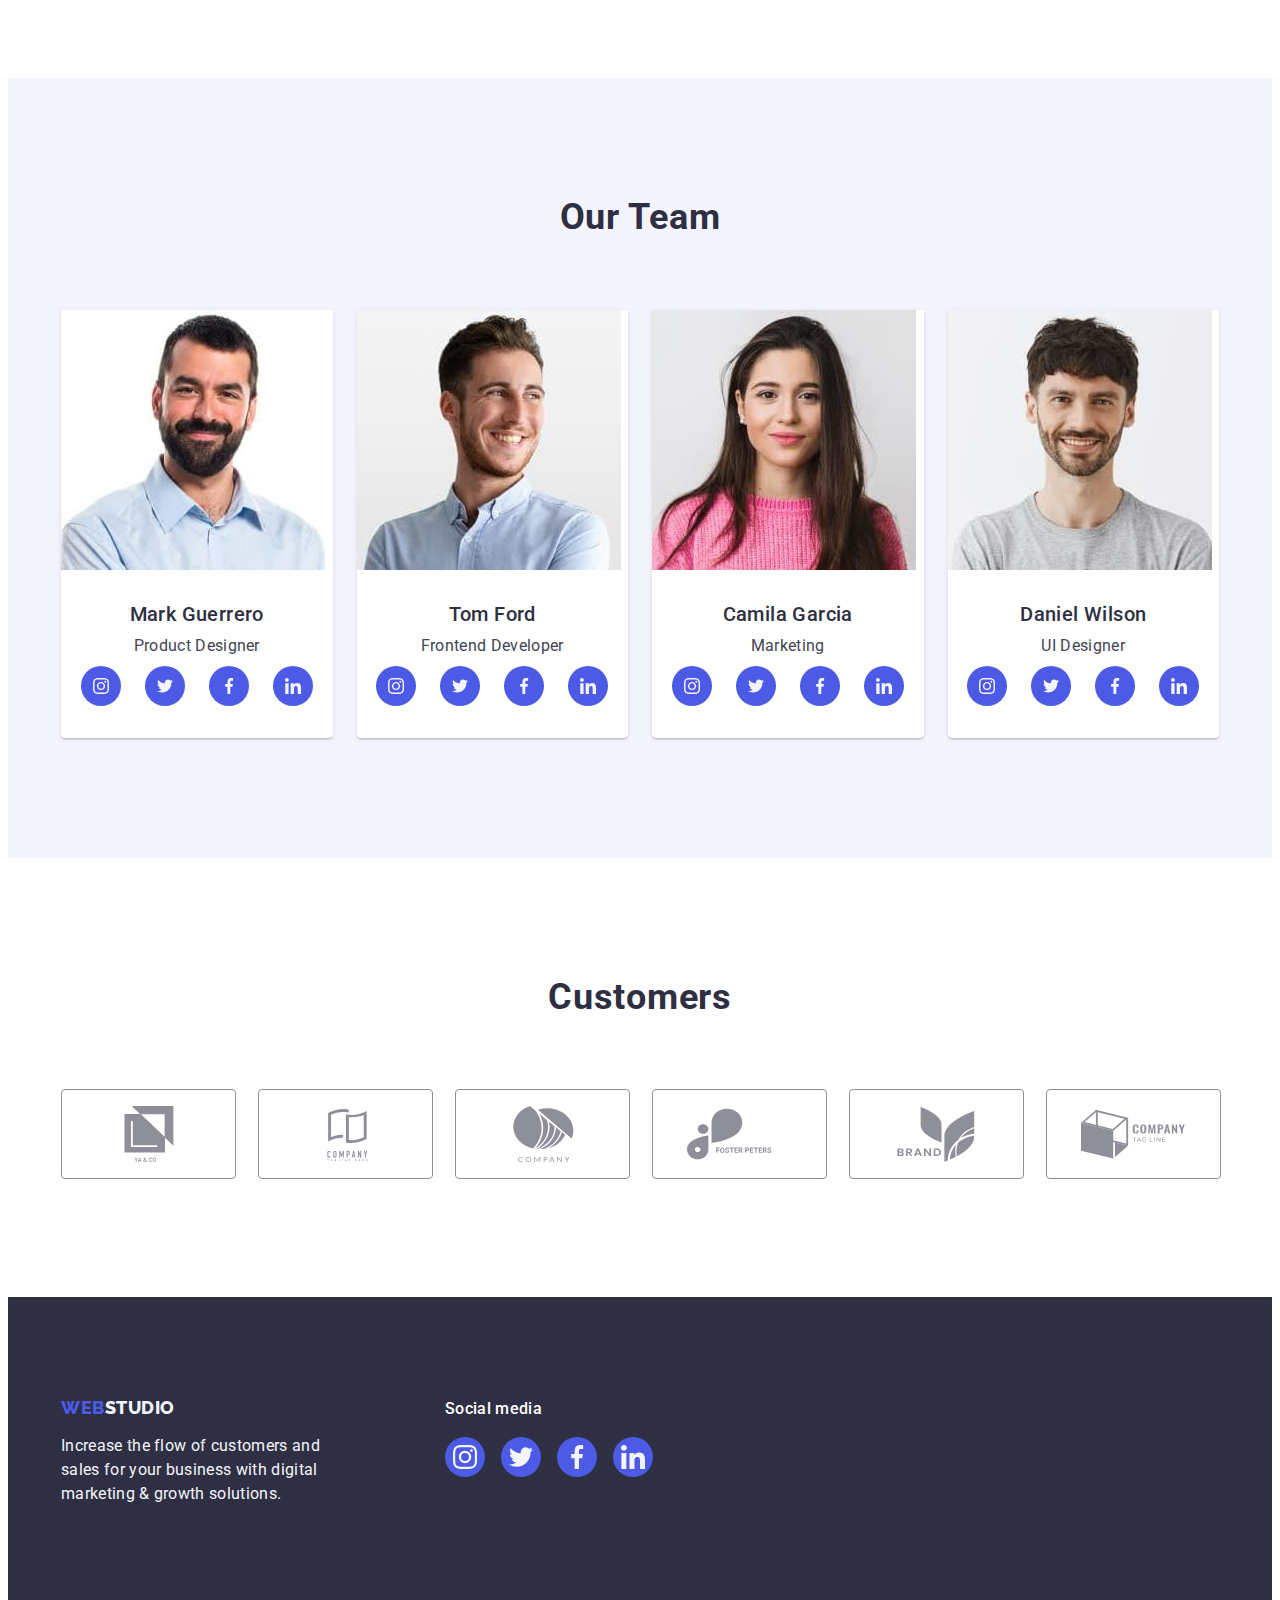
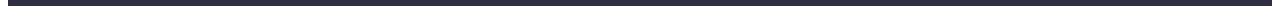
==== commit 0ad49bfe: "commit" ====
--- a/index.html
+++ b/index.html
@@ -18,7 +18,7 @@
          <nav class="navigation-list">
           <a href="./index.html" class="main-logo link">Web<span class="main-logo-studio link">Studio</span></a>
             <ul class="header-list list">
-          <li class="navigation"><a class="header-link link active" href="./index.html">Studio</a></li>
+          <li class="navigation  active"><a class="header-link link " href="./index.html">Studio</a></li>
           <li class="navigation"><a class="header-link link" href="./portfolio.html">Portfolio</a></li>
           <li class="navigation"><a class="header-link link" href="">Contacts</a></li>
          </ul>
--- a/css/styles.css
+++ b/css/styles.css
@@ -81,16 +81,10 @@
    
 }
 .header {
-    top:0;
-    z-index: 10;
 color:#FFFFFF ;
-padding-top: 24px;
-padding-bottom: 24px;
 border: 1px solid #E7E9FC;
 box-shadow: 0px 2px 1px rgba(46, 47, 66, 0.08), 0px 1px 1px rgba(46, 47, 66, 0.16), 0px 1px 6px rgba(46, 47, 66, 0.08);
-
 width: 100%;
-
 transition: background-color var(--anim-s), backdrop-filter var(--anim-s);
 
 }
@@ -132,7 +126,7 @@
 line-height: 1.17;
 letter-spacing: 0.03em;
 text-transform: uppercase;
-color: #404bbf;
+color:#2E2F42;
 
 }
 
@@ -169,8 +163,9 @@
 font-size: 16px;
 line-height: 1.5;
 letter-spacing: 0.02em;
-color: #404bbf; ;
-
+color: #2E2F42;
+padding: 24px 0;
+display: block;
 transition-property: color;
 transition-duration: 250ms;
 transition-timing-function: cubic-bezier(0.4, 0, 0.2, 1);
@@ -180,7 +175,7 @@
 color: var(--seventh-color);
 }
 
-.header-link::after {
+.active::after {
     content: '';
     position:absolute;
     bottom: -1px;
@@ -189,14 +184,15 @@
     width: 100%;
     border-radius: 2px;
     display: block;
-    background-color: #404bbf;
-
-
-}
-
-.header-link.active::after{
+    color: #404bbf;
     background-color: #404BBF;
-}
+
+
+}
+
+/* .header-link.active::after{
+    
+} */
 
 .adress {
 font-style:normal;
@@ -498,7 +494,6 @@
     border-radius: 4px;
     border: 1px solid #8e8f99;
     display: flex;
-    gap: 24px;
     justify-content: center;
     align-items: center;
     color: var(--fifth-color);
@@ -606,7 +601,6 @@
     opacity: 0;
     visibility: hidden;
     pointer-events:none;
-    transition-delay: 750ms;
 }
 .modal {
     position:absolute;
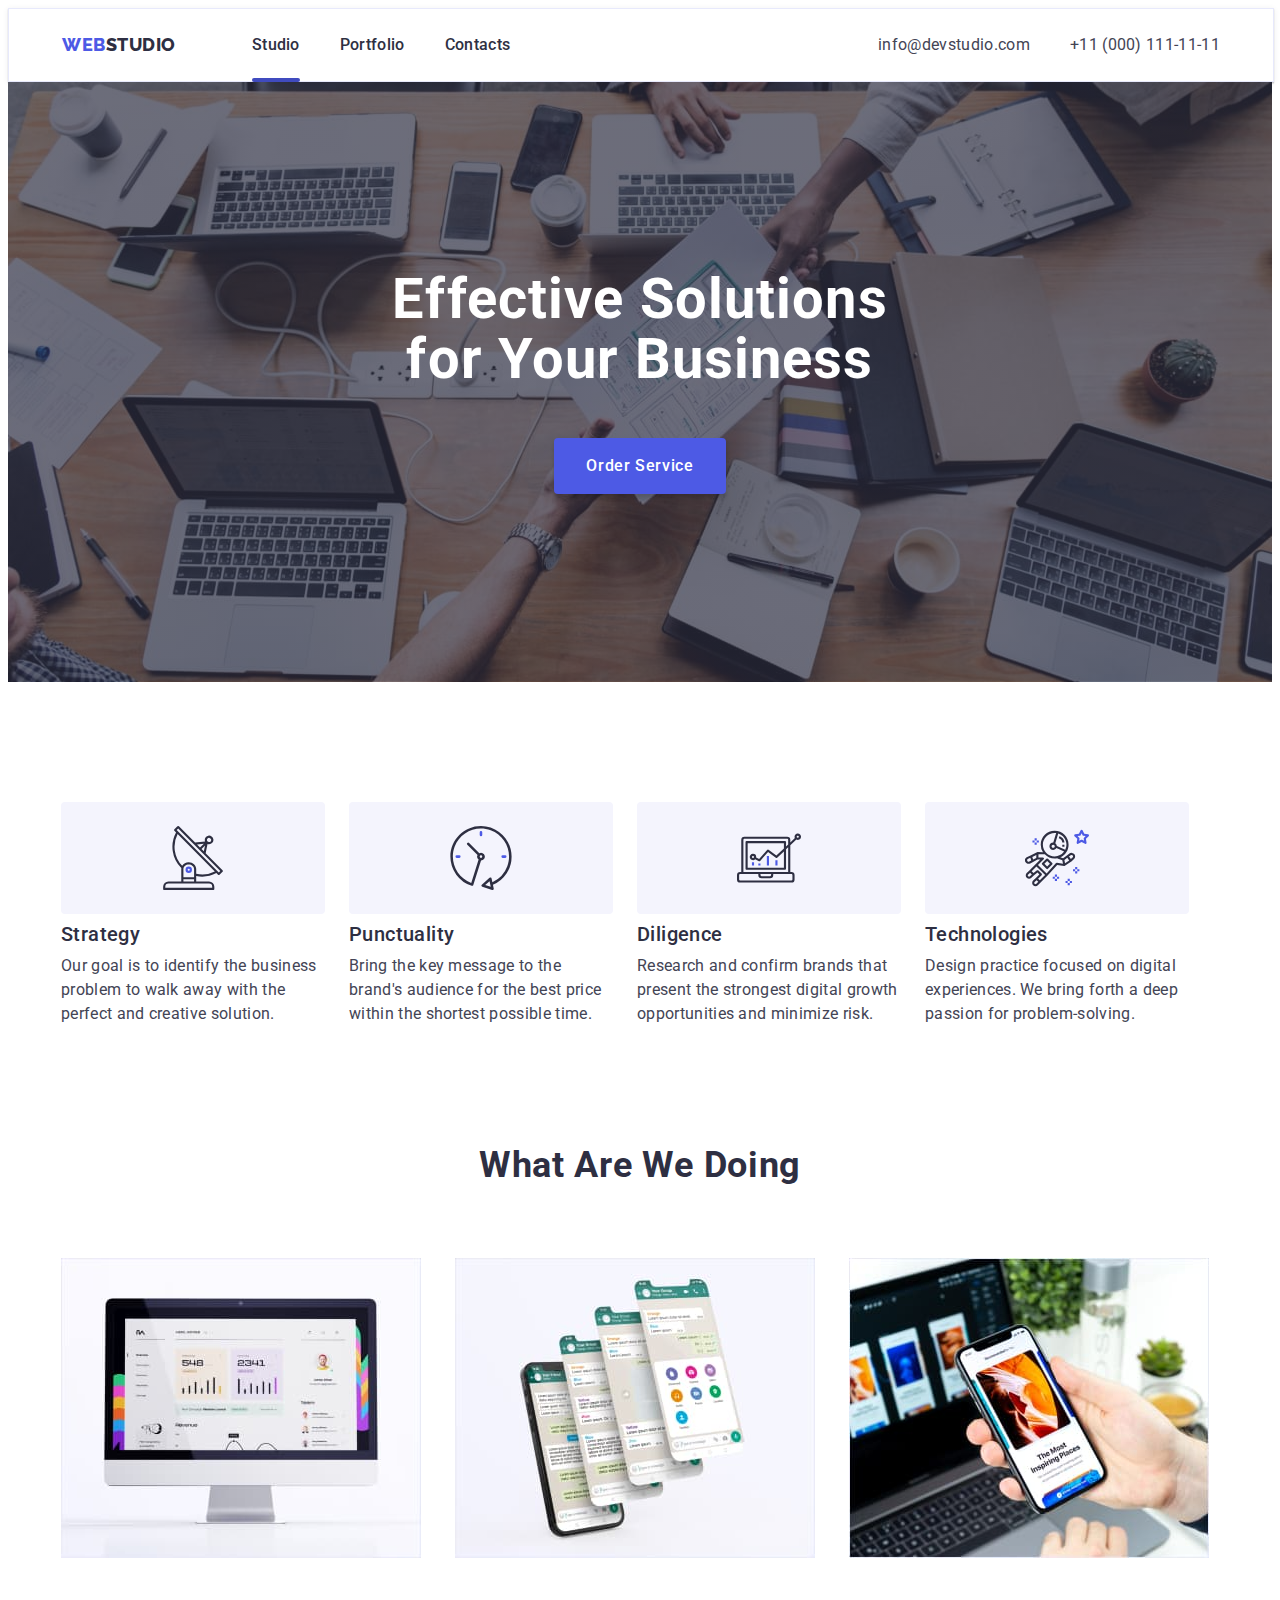
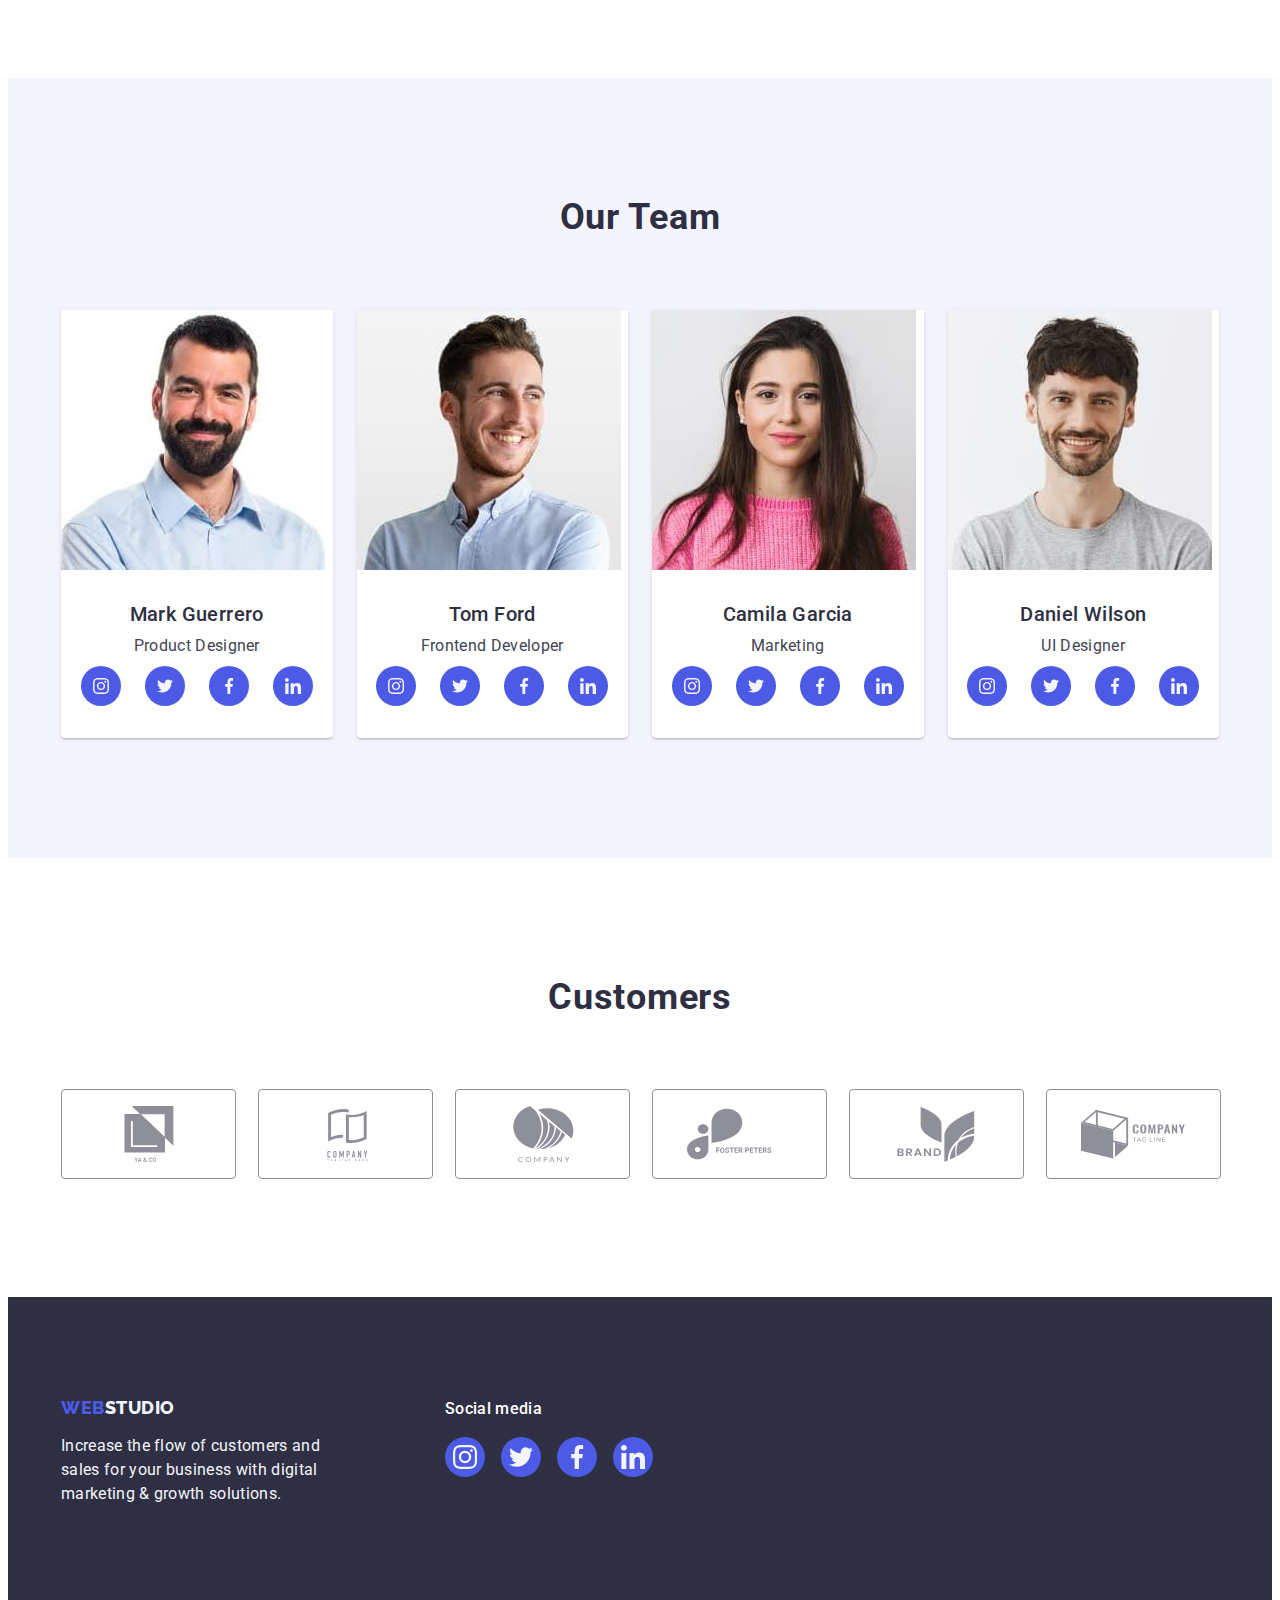
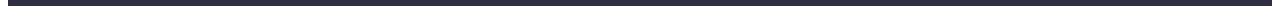
==== commit 0a44a496: "commit" ====
--- a/index.html
+++ b/index.html
@@ -18,7 +18,7 @@
          <nav class="navigation-list">
           <a href="./index.html" class="main-logo link">Web<span class="main-logo-studio link">Studio</span></a>
             <ul class="header-list list">
-          <li class="navigation  active"><a class="header-link link " href="./index.html">Studio</a></li>
+          <li class="navigation"><a class="header-link active link " href="./index.html">Studio</a></li>
           <li class="navigation"><a class="header-link link" href="./portfolio.html">Portfolio</a></li>
           <li class="navigation"><a class="header-link link" href="">Contacts</a></li>
          </ul>
--- a/css/styles.css
+++ b/css/styles.css
@@ -190,9 +190,7 @@
 
 }
 
-/* .header-link.active::after{
-    
-} */
+
 
 .adress {
 font-style:normal;
